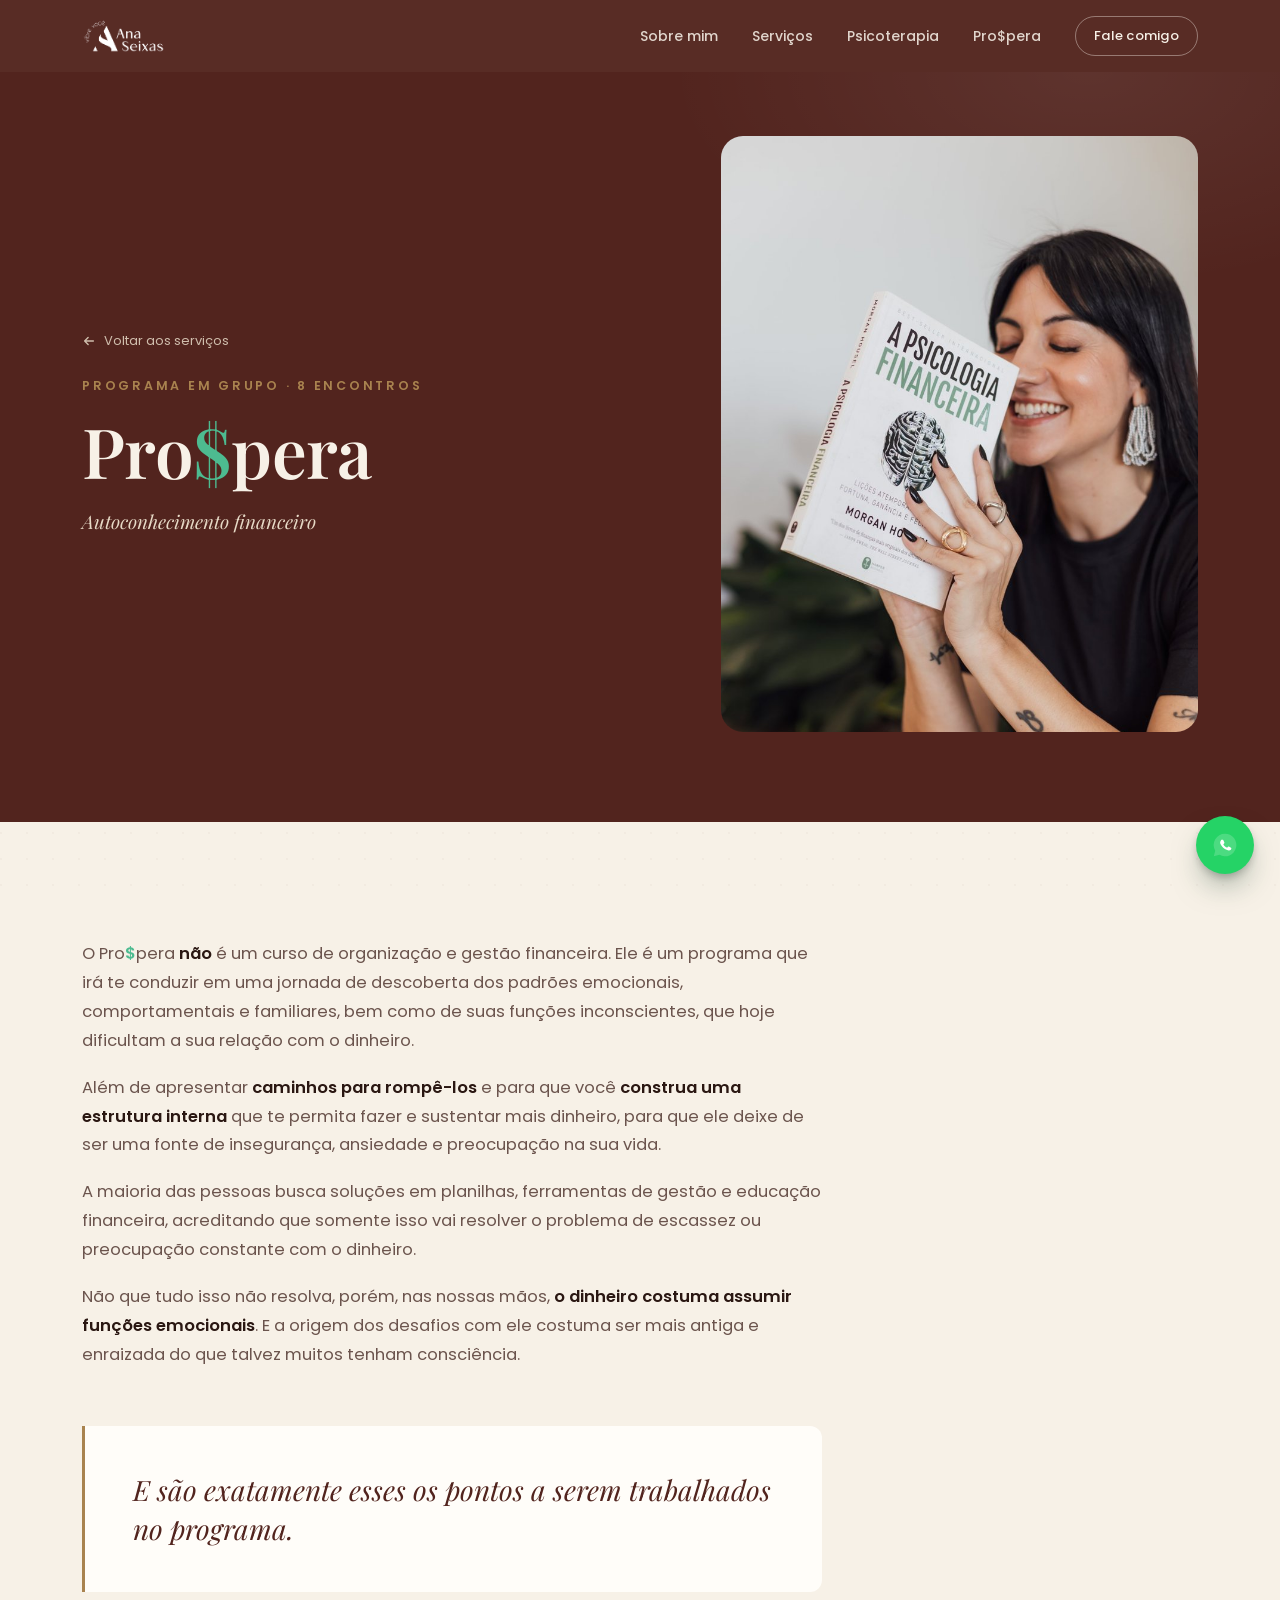
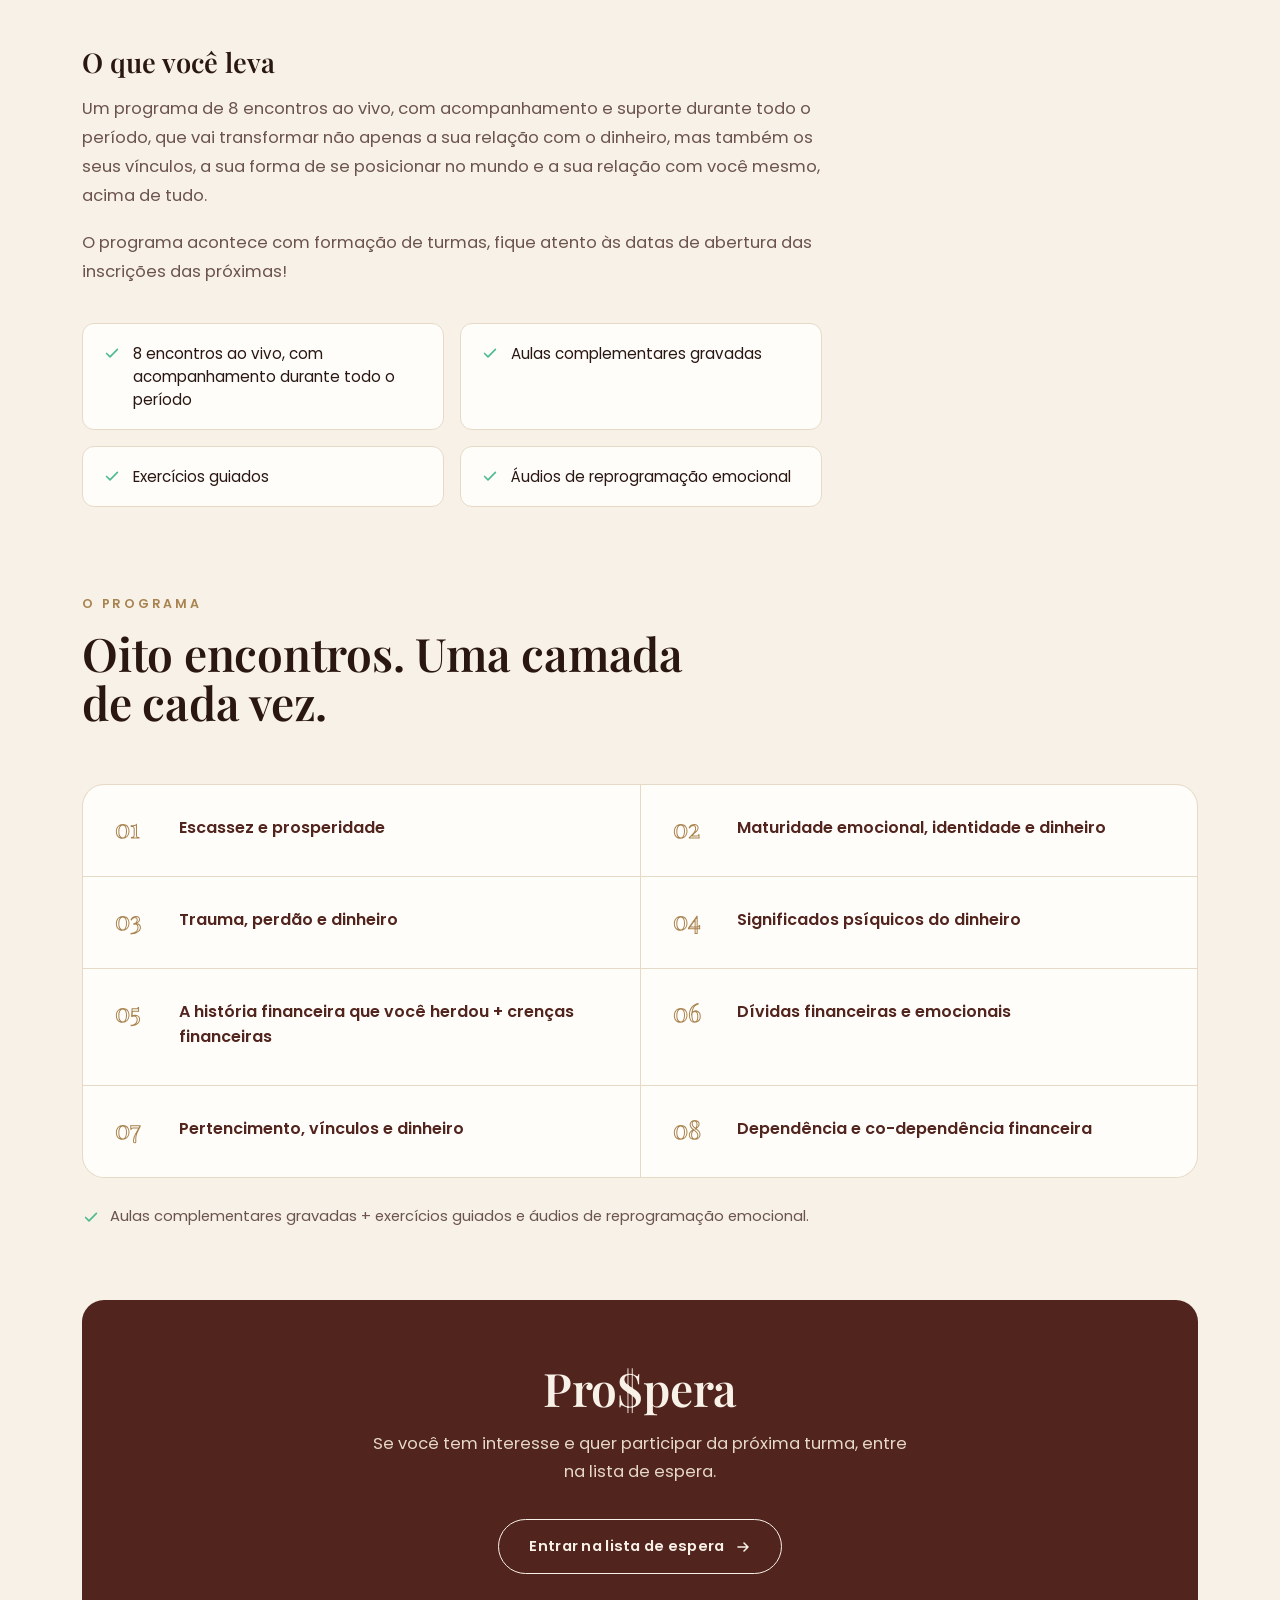
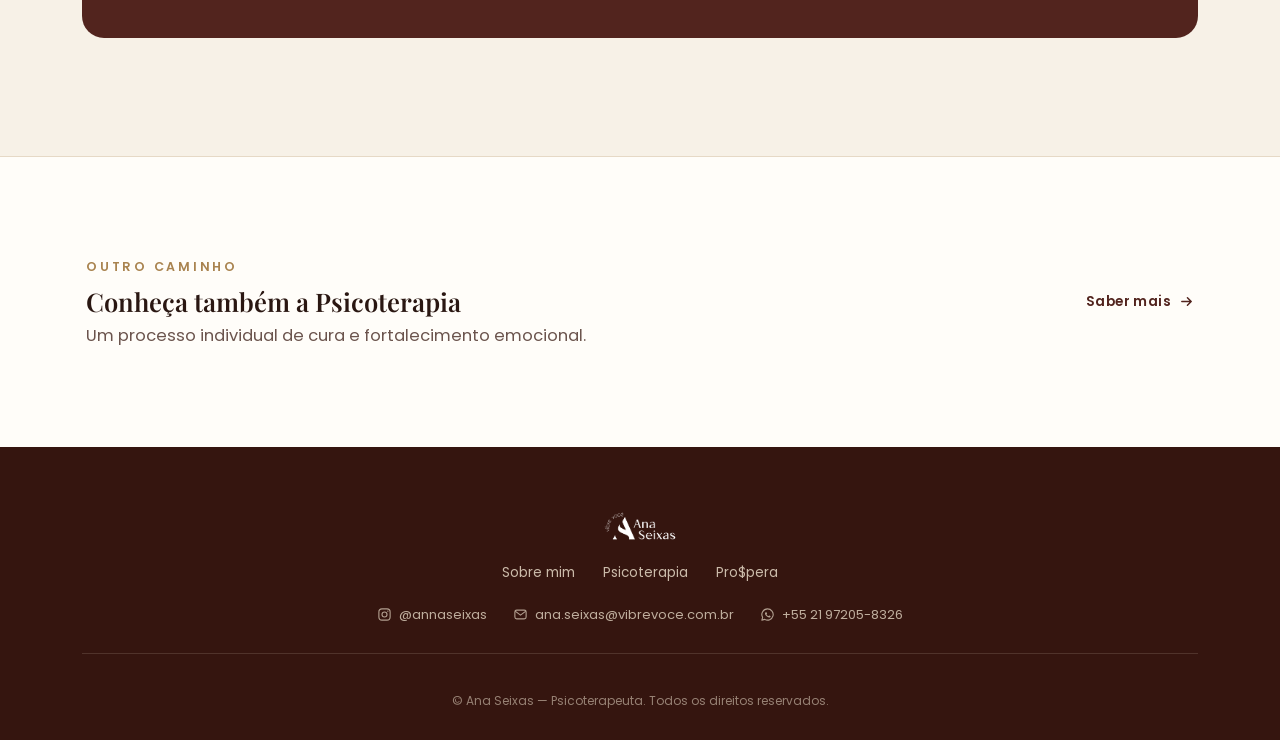
==== prospera.html @ cde866ca "Add files via upload" ====
<!DOCTYPE html>
<html lang="pt-BR">
<head>
<meta charset="UTF-8">
<meta name="viewport" content="width=device-width, initial-scale=1.0">
<title>Programa Pro$pera — Ana Seixas</title>
<meta name="description" content="Programa Pro$pera: autoconhecimento financeiro conduzido pela psicoterapeuta Ana Seixas em 8 encontros ao vivo.">
<link rel="preconnect" href="https://fonts.googleapis.com">
<link rel="preconnect" href="https://fonts.gstatic.com" crossorigin>
<link href="https://fonts.googleapis.com/css2?family=Playfair+Display:ital,wght@0,500;0,600;0,700;1,500;1,600&family=Poppins:ital,wght@0,300;0,400;0,500;0,600;0,700;1,400&display=swap" rel="stylesheet">
<link rel="stylesheet" href="styles.css">
</head>
<body>

<header class="site-header">
  <div class="container">
    <a href="index.html" class="brand"><img src="assets/logo.png" alt="Ana Seixas"></a>
    <nav class="nav">
      <a href="index.html#sobre">Sobre mim</a>
      <a href="index.html#servicos">Serviços</a>
      <a href="psicoterapia.html">Psicoterapia</a>
      <a href="prospera.html">Pro$pera</a>
      <a class="wa-link" href="https://wa.me/5521972058326" target="_blank" rel="noopener">Fale comigo</a>
    </nav>
    <button class="nav-toggle" aria-label="Abrir menu"><span></span><span></span><span></span></button>
  </div>
</header>

<main>

  <!-- PAGE HERO -->
  <section class="page-hero">
    <div class="container">
      <div class="page-hero-copy reveal">
        <a href="index.html#servicos" class="breadcrumb">
          <svg width="14" height="14" viewBox="0 0 16 16" fill="none"><path d="M13 8H3M7 4L3 8l4 4" stroke="currentColor" stroke-width="1.6" stroke-linecap="round" stroke-linejoin="round"/></svg>
          Voltar aos serviços
        </a>
        <span class="eyebrow">Programa em grupo · 8 encontros</span>
        <h1 style="margin-top:14px;">Pro<span class="cifrao">$</span>pera</h1>
        <p class="lede" style="font-family:var(--serif); font-style:italic; color:var(--sand);">Autoconhecimento financeiro</p>
      </div>
      <div class="page-hero-media reveal">
        <div class="frame">
          <img src="assets/ana-prospera.jpg" alt="Ana Seixas">
        </div>
      </div>
    </div>
  </section>

  <!-- CONTEÚDO -->
  <section class="section">
    <div class="container">
      <div class="prose reveal">
        <p>O Pro<span style="color:var(--green); font-weight:600;">$</span>pera <strong>não</strong> é um curso de organização e gestão financeira. Ele é um programa que irá te conduzir em uma jornada de descoberta dos padrões emocionais, comportamentais e familiares, bem como de suas funções inconscientes, que hoje dificultam a sua relação com o dinheiro.</p>
        <p>Além de apresentar <strong>caminhos para rompê-los</strong> e para que você <strong>construa uma estrutura interna</strong> que te permita fazer e sustentar mais dinheiro, para que ele deixe de ser uma fonte de insegurança, ansiedade e preocupação na sua vida.</p>
        <p>A maioria das pessoas busca soluções em planilhas, ferramentas de gestão e educação financeira, acreditando que somente isso vai resolver o problema de escassez ou preocupação constante com o dinheiro.</p>
        <p>Não que tudo isso não resolva, porém, nas nossas mãos, <strong>o dinheiro costuma assumir funções emocionais</strong>. E a origem dos desafios com ele costuma ser mais antiga e enraizada do que talvez muitos tenham consciência.</p>

        <div class="pull-quote">
          <p>E são exatamente esses os pontos a serem trabalhados no programa.</p>
        </div>

        <h3 style="font-family:var(--serif); font-size:1.7rem; margin:8px 0 18px;">O que você leva</h3>
        <p>Um programa de 8 encontros ao vivo, com acompanhamento e suporte durante todo o período, que vai transformar não apenas a sua relação com o dinheiro, mas também os seus vínculos, a sua forma de se posicionar no mundo e a sua relação com você mesmo, acima de tudo.</p>
        <p>O programa acontece com formação de turmas, fique atento às datas de abertura das inscrições das próximas!</p>

        <ul class="takeaway">
          <li>
            <svg width="18" height="18" viewBox="0 0 20 20" fill="none"><path d="M4 10.5l3.8 3.8L16 6" stroke="currentColor" stroke-width="1.8" stroke-linecap="round" stroke-linejoin="round"/></svg>
            8 encontros ao vivo, com acompanhamento durante todo o período
          </li>
          <li>
            <svg width="18" height="18" viewBox="0 0 20 20" fill="none"><path d="M4 10.5l3.8 3.8L16 6" stroke="currentColor" stroke-width="1.8" stroke-linecap="round" stroke-linejoin="round"/></svg>
            Aulas complementares gravadas
          </li>
          <li>
            <svg width="18" height="18" viewBox="0 0 20 20" fill="none"><path d="M4 10.5l3.8 3.8L16 6" stroke="currentColor" stroke-width="1.8" stroke-linecap="round" stroke-linejoin="round"/></svg>
            Exercícios guiados
          </li>
          <li>
            <svg width="18" height="18" viewBox="0 0 20 20" fill="none"><path d="M4 10.5l3.8 3.8L16 6" stroke="currentColor" stroke-width="1.8" stroke-linecap="round" stroke-linejoin="round"/></svg>
            Áudios de reprogramação emocional
          </li>
        </ul>
      </div>

      <div class="section-head reveal" style="margin-top:88px;">
        <span class="eyebrow">O programa</span>
        <h2>Oito encontros. Uma camada de cada vez.</h2>
      </div>

      <div class="modules reveal">
        <div class="module"><span class="num">01</span><div class="txt"><h4>Escassez e prosperidade</h4></div></div>
        <div class="module"><span class="num">02</span><div class="txt"><h4>Maturidade emocional, identidade e dinheiro</h4></div></div>
        <div class="module"><span class="num">03</span><div class="txt"><h4>Trauma, perdão e dinheiro</h4></div></div>
        <div class="module"><span class="num">04</span><div class="txt"><h4>Significados psíquicos do dinheiro</h4></div></div>
        <div class="module"><span class="num">05</span><div class="txt"><h4>A história financeira que você herdou + crenças financeiras</h4></div></div>
        <div class="module"><span class="num">06</span><div class="txt"><h4>Dívidas financeiras e emocionais</h4></div></div>
        <div class="module"><span class="num">07</span><div class="txt"><h4>Pertencimento, vínculos e dinheiro</h4></div></div>
        <div class="module"><span class="num">08</span><div class="txt"><h4>Dependência e co-dependência financeira</h4></div></div>
      </div>

      <p class="note-line reveal">
        <svg width="18" height="18" viewBox="0 0 20 20" fill="none"><path d="M4 10.5l3.8 3.8L16 6" stroke="currentColor" stroke-width="1.8" stroke-linecap="round" stroke-linejoin="round"/></svg>
        Aulas complementares gravadas + exercícios guiados e áudios de reprogramação emocional.
      </p>

      <div class="cta-band reveal">
        <h2>Pro<span class="cifrao">$</span>pera</h2>
        <p>Se você tem interesse e quer participar da próxima turma, entre na lista de espera.</p>
        <a href="https://forms.gle/yVanFNYcXFahSEWu6" target="_blank" rel="noopener" class="btn btn-ghost" style="border-color:var(--ivory);">
          Entrar na lista de espera
          <svg width="16" height="16" viewBox="0 0 16 16" fill="none"><path d="M3 8h10M9 4l4 4-4 4" stroke="currentColor" stroke-width="1.6" stroke-linecap="round" stroke-linejoin="round"/></svg>
        </a>
      </div>
    </div>
  </section>

  <!-- OUTRO CAMINHO -->
  <section class="section-tight" style="background:var(--paper); border-top:1px solid var(--sand);">
    <div class="container">
      <a href="psicoterapia.html" class="crosslink reveal">
        <div class="crosslink-txt">
          <span class="eyebrow">Outro caminho</span>
          <h3 style="margin-top:10px;">Conheça também a Psicoterapia</h3>
          <p>Um processo individual de cura e fortalecimento emocional.</p>
        </div>
        <span class="more">Saber mais
          <svg width="15" height="15" viewBox="0 0 16 16" fill="none"><path d="M3 8h10M9 4l4 4-4 4" stroke="currentColor" stroke-width="1.6" stroke-linecap="round" stroke-linejoin="round"/></svg>
        </span>
      </a>
    </div>
  </section>

</main>

<footer class="site-footer">
  <div class="container">
    <div class="brand"><img src="assets/logo.png" alt="Ana Seixas"></div>
    <div class="foot-links">
      <a href="index.html#sobre">Sobre mim</a>
      <a href="psicoterapia.html">Psicoterapia</a>
      <a href="prospera.html">Pro$pera</a>
    </div>
    <div class="foot-contact">
      <a href="https://www.instagram.com/annaseixas/" target="_blank" rel="noopener">
        <svg width="15" height="15" viewBox="0 0 24 24" fill="none" stroke="currentColor" stroke-width="1.8"><rect x="3" y="3" width="18" height="18" rx="5"/><circle cx="12" cy="12" r="4"/><circle cx="17.3" cy="6.7" r="1" fill="currentColor" stroke="none"/></svg>
        @annaseixas
      </a>
      <a href="mailto:ana.seixas@vibrevoce.com.br">
        <svg width="15" height="15" viewBox="0 0 24 24" fill="none" stroke="currentColor" stroke-width="1.8"><rect x="3" y="5" width="18" height="14" rx="3"/><path d="M4 7l8 6 8-6" stroke-linecap="round" stroke-linejoin="round"/></svg>
        ana.seixas@vibrevoce.com.br
      </a>
      <a href="https://wa.me/5521972058326" target="_blank" rel="noopener">
        <svg width="15" height="15" viewBox="0 0 24 24" fill="none" stroke="currentColor" stroke-width="1.8"><path d="M12 3a9 9 0 0 0-7.8 13.5L3 21l4.6-1.2A9 9 0 1 0 12 3z" stroke-linecap="round" stroke-linejoin="round"/><path d="M8.5 8.8c.3-.6.5-.6.8-.6h.6c.2 0 .4 0 .6.4l.8 1.8c.1.3.1.5-.1.7l-.5.6c-.2.2-.2.4-.1.6.4.7 1.5 1.8 2.5 2.2.2.1.4.1.6-.1l.6-.6c.2-.2.4-.2.6-.1l1.7.9c.3.2.3.4.3.6-.1.9-1 1.6-1.9 1.6-2.3 0-5.8-2.3-6.9-5.3-.3-.8-.3-1.7.4-2.7z" fill="currentColor" stroke="none"/></svg>
        +55 21 97205-8326
      </a>
    </div>
    <hr>
    <span class="copy">© Ana Seixas — Psicoterapeuta. Todos os direitos reservados.</span>
  </div>
</footer>

<a href="https://wa.me/5521972058326" target="_blank" rel="noopener" class="whatsapp-float" aria-label="Fale comigo no WhatsApp">
  <svg width="30" height="30" viewBox="0 0 24 24" fill="none"><path d="M12 3a9 9 0 0 0-7.8 13.5L3 21l4.6-1.2A9 9 0 1 0 12 3z" fill="#fff" opacity=".18"/><path d="M8.7 8.3c.3-.6.5-.6.8-.6h.6c.2 0 .4 0 .6.4l.8 1.8c.1.3.1.5-.1.7l-.5.6c-.2.2-.2.4-.1.6.4.7 1.5 1.8 2.5 2.2.2.1.4.1.6-.1l.6-.6c.2-.2.4-.2.6-.1l1.7.9c.3.2.3.4.3.6-.1.9-1 1.6-1.9 1.6-2.3 0-5.8-2.3-6.9-5.3-.3-.8-.3-1.7.4-2.7z" fill="#fff"/></svg>
</a>

<script src="app.js"></script>
</body>
</html>
---- styles.css ----
/* =========================================================
   Ana Seixas — Mini site de bio
   Tokens
   ========================================================= */
:root{
  --wine:        #52241e;
  --wine-deep:   #35150f;
  --wine-soft:   #6d3129;
  --ivory:       #f7f1e7;
  --paper:       #fffdf9;
  --ink:         #2a1712;
  --ink-soft:    #6b544d;
  --sand:        #e6d9c6;
  --gold:        #a9834f;
  --green:       #4dbb90;

  --serif: "Playfair Display", "Georgia", serif;
  --sans:  "Poppins", "Helvetica Neue", Arial, sans-serif;

  --container: 1180px;
  --radius: 22px;
  --radius-sm: 12px;

  --ease: cubic-bezier(.16,.8,.28,1);
}

*,*::before,*::after{ box-sizing:border-box; }
html{ scroll-behavior:smooth; }

@media (prefers-reduced-motion: reduce){
  html{ scroll-behavior:auto; }
  *{ animation-duration:.001ms !important; animation-iteration-count:1 !important; transition-duration:.001ms !important; }
}

body{
  margin:0;
  font-family:var(--sans);
  font-weight:400;
  color:var(--ink);
  background:var(--ivory);
  -webkit-font-smoothing:antialiased;
  overflow-x:hidden;
}

img{ max-width:100%; display:block; }

a{ color:inherit; text-decoration:none; }

.container{
  width:100%;
  max-width:var(--container);
  margin:0 auto;
  padding:0 32px;
}

/* subtle warm paper texture */
body::before{
  content:"";
  position:fixed;
  inset:0;
  pointer-events:none;
  z-index:0;
  opacity:.5;
  background-image:radial-gradient(circle at 1px 1px, rgba(82,36,30,.05) 1px, transparent 0);
  background-size:26px 26px;
}

/* =========================================================
   Type
   ========================================================= */
.eyebrow{
  font-family:var(--sans);
  font-size:12.5px;
  font-weight:600;
  letter-spacing:.22em;
  text-transform:uppercase;
  color:var(--gold);
}

h1,h2,h3,.display{
  font-family:var(--serif);
  font-weight:600;
  color:var(--ink);
  margin:0;
  line-height:1.08;
}

h1{ font-size:clamp(2.6rem, 5.4vw, 4.6rem); letter-spacing:-.01em; }
h2{ font-size:clamp(1.9rem, 3.6vw, 2.9rem); letter-spacing:-.005em; }
h3{ font-size:clamp(1.3rem, 2vw, 1.6rem); }

p{ line-height:1.75; color:var(--ink-soft); margin:0 0 1.1em; font-size:1.03rem; }
p:last-child{ margin-bottom:0; }

.lede{
  font-size:1.18rem;
  color:var(--ink);
}

.quote{
  font-family:var(--serif);
  font-style:italic;
  font-weight:500;
  color:inherit;
  line-height:1.35;
}

strong{ color:var(--ink); font-weight:600; }

/* =========================================================
   Header
   ========================================================= */
.site-header{
  position:sticky;
  top:0;
  z-index:50;
  background:rgba(82,36,30,.96);
}
.site-header .container{
  display:flex;
  align-items:center;
  justify-content:space-between;
  padding-top:16px;
  padding-bottom:16px;
}
.brand{ display:flex; align-items:center; }
.brand img{ height:34px; width:auto; }

.nav{
  display:flex;
  align-items:center;
  gap:34px;
}
.nav a{
  font-size:14px;
  font-weight:500;
  color:var(--ivory);
  opacity:.86;
  transition:opacity .25s var(--ease);
  position:relative;
}
.nav a:hover{ opacity:1; }
.nav a.wa-link{
  opacity:1;
  display:inline-flex;
  align-items:center;
  gap:8px;
  padding:9px 18px;
  border:1px solid rgba(247,241,231,.4);
  border-radius:999px;
  font-size:13px;
  letter-spacing:.02em;
  transition:background .25s var(--ease), border-color .25s var(--ease);
}
.nav a.wa-link:hover{ background:rgba(247,241,231,.12); border-color:rgba(247,241,231,.75); }

.nav-toggle{ display:none; }

/* =========================================================
   Buttons
   ========================================================= */
.btn{
  display:inline-flex;
  align-items:center;
  gap:10px;
  font-family:var(--sans);
  font-weight:600;
  font-size:14.5px;
  letter-spacing:.02em;
  padding:16px 30px;
  border-radius:999px;
  border:1px solid transparent;
  cursor:pointer;
  transition:transform .3s var(--ease), background .3s var(--ease), box-shadow .3s var(--ease), border-color .3s var(--ease), color .3s var(--ease);
}
.btn svg{ transition:transform .3s var(--ease); flex:none; }
.btn:hover svg{ transform:translateX(4px); }
.btn:hover{ transform:translateY(-2px); }

.btn-primary{
  background:var(--wine);
  color:var(--ivory);
  box-shadow:0 14px 30px -14px rgba(82,36,30,.65);
}
.btn-primary:hover{ background:var(--wine-deep); }

.btn-ghost{
  background:transparent;
  color:var(--ivory);
  border-color:rgba(247,241,231,.55);
}
.btn-ghost:hover{ background:rgba(247,241,231,.12); border-color:var(--ivory); }

.btn-outline{
  background:transparent;
  color:var(--wine);
  border-color:var(--wine);
}
.btn-outline:hover{ background:var(--wine); color:var(--ivory); }

.btn-disabled{
  background:transparent;
  color:var(--ink-soft);
  border-color:var(--sand);
  cursor:default;
}
.btn-disabled:hover{ transform:none; background:transparent; }
.btn-disabled svg{ opacity:.5; }

/* =========================================================
   Sections / layout
   ========================================================= */
section{ position:relative; z-index:1; }

.section{ padding:118px 0; }
.section-tight{ padding:88px 0; }
#servicos.section{ padding-top:60px; }

.section-head{
  max-width:640px;
  margin:0 0 56px;
}
.section-head.center{ margin-left:auto; margin-right:auto; text-align:center; }
.section-head .eyebrow{ display:block; margin-bottom:16px; }
.section-head h2{ margin-top:10px; }

.divider-arc{
  width:64px;
  height:22px;
  margin:20px 0 0;
  opacity:.85;
}
.section-head.center .divider-arc{ margin-left:auto; margin-right:auto; }

/* =========================================================
   Hero — sem foto, frase de conexão
   ========================================================= */
.hero-solo{
  padding:120px 0 54px;
  position:relative;
  overflow:hidden;
  background:
    radial-gradient(620px 320px at 14% -10%, rgba(82,36,30,.05), transparent 60%),
    radial-gradient(520px 300px at 92% 110%, rgba(77,187,144,.06), transparent 60%);
}
.hero-solo-inner{
  max-width:880px;
  margin:0 auto;
  text-align:center;
}
.hero-solo .eyebrow{
  display:block;
  margin-bottom:30px;
}
.hero-statement{
  font-family:var(--serif);
  font-style:italic;
  font-weight:500;
  color:var(--wine);
  font-size:clamp(1.7rem, 3.6vw, 2.7rem);
  line-height:1.32;
  margin:0;
  letter-spacing:-.005em;
}
.hero-actions{
  margin-top:44px;
  display:flex;
  gap:16px;
  flex-wrap:wrap;
  justify-content:center;
}

/* =========================================================
   Sobre mim
   ========================================================= */
.about .container{
  display:grid;
  grid-template-columns:.86fr 1.14fr;
  gap:72px;
  align-items:start;
}
.about-media{
  position:sticky;
  top:110px;
}
.about-media .frame{
  border-radius:var(--radius);
  overflow:hidden;
  aspect-ratio:3/4;
}
.about-media img{ width:100%; height:100%; object-fit:cover; }

.about-grid{
  display:grid;
  grid-template-columns:1fr 1fr;
  gap:18px;
  margin-top:18px;
}
.about-grid .frame{
  border-radius:var(--radius-sm);
  aspect-ratio:3/4;
}

.about-copy .name{
  font-family:var(--serif);
  font-size:clamp(1.9rem,3vw,2.5rem);
  margin-bottom:6px;
}
.about-copy .role{
  font-family:var(--sans);
  color:var(--ink-soft);
  font-size:.95rem;
  letter-spacing:.04em;
  text-transform:uppercase;
  margin-bottom:28px;
  display:block;
}

/* =========================================================
   Quote banner
   ========================================================= */
.quote-band{
  background:var(--wine);
  color:var(--ivory);
  padding:100px 0;
  position:relative;
  overflow:hidden;
}
.quote-band::before{
  content:"";
  position:absolute;
  inset:0;
  background:
    radial-gradient(600px 300px at 12% 0%, rgba(255,255,255,.06), transparent 60%),
    radial-gradient(500px 260px at 90% 100%, rgba(77,187,144,.08), transparent 60%);
}
.quote-band .container{ position:relative; max-width:880px; text-align:center; }
.quote-band .mark{
  font-family:var(--serif);
  font-size:3.2rem;
  color:var(--gold);
  line-height:1;
  margin-bottom:8px;
  display:block;
}
.quote-band .quote{
  font-size:clamp(1.5rem,3vw,2.15rem);
  color:var(--ivory);
}
.quote-band .attrib{
  margin-top:28px;
  font-family:var(--sans);
  font-size:13px;
  letter-spacing:.16em;
  text-transform:uppercase;
  color:var(--sand);
  opacity:.85;
}

/* =========================================================
   Serviços — cards
   ========================================================= */
.services-intro{ max-width:760px; margin:0 auto 64px; text-align:center; }

.service-grid{
  display:grid;
  grid-template-columns:1fr 1fr;
  gap:32px;
}
.service-card{
  position:relative;
  background:var(--paper);
  border-radius:var(--radius);
  overflow:hidden;
  border:1px solid var(--sand);
  display:flex;
  flex-direction:column;
  transition:transform .45s var(--ease), box-shadow .45s var(--ease);
}
.service-card:hover{
  transform:translateY(-6px);
  box-shadow:0 34px 60px -30px rgba(42,23,18,.35);
}
.service-card .media{
  aspect-ratio:5/4;
  overflow:hidden;
  position:relative;
}
.service-card .media img{
  width:100%; height:100%; object-fit:cover;
  transition:transform .7s var(--ease);
}
.service-card:hover .media img{ transform:scale(1.05); }
.service-card .media::after{
  content:"";
  position:absolute; inset:0;
  background:linear-gradient(180deg, rgba(53,21,15,0) 40%, rgba(53,21,15,.55) 100%);
}
.service-card .tag{
  position:absolute;
  top:18px; left:18px;
  z-index:2;
  font-size:11.5px;
  font-weight:600;
  letter-spacing:.14em;
  text-transform:uppercase;
  color:var(--ivory);
  background:rgba(53,21,15,.55);
  backdrop-filter:blur(3px);
  padding:8px 14px;
  border-radius:999px;
}
.service-card .body{
  padding:30px 30px 32px;
  display:flex;
  flex-direction:column;
  gap:14px;
  flex:1;
}
.service-card h3{ font-family:var(--serif); }
.service-card h3 .cifrao{ color:var(--green); }
.service-card p{ font-size:.97rem; }
.service-card .more{
  margin-top:auto;
  display:inline-flex;
  align-items:center;
  gap:8px;
  font-weight:600;
  font-size:13.5px;
  letter-spacing:.03em;
  color:var(--wine);
  padding-top:8px;
}
.service-card .more svg{ transition:transform .3s var(--ease); }
.service-card:hover .more svg{ transform:translateX(5px); }

/* =========================================================
   Footer
   ========================================================= */
.site-footer{
  background:var(--wine-deep);
  color:var(--sand);
  padding:64px 0 30px;
}
.site-footer .container{
  display:flex;
  flex-direction:column;
  align-items:center;
  text-align:center;
  gap:22px;
}
.site-footer .brand img{ height:30px; }
.site-footer .foot-links{
  display:flex;
  gap:28px;
  flex-wrap:wrap;
  justify-content:center;
  font-size:13.5px;
}
.site-footer .foot-links a{ opacity:.85; transition:opacity .25s var(--ease); }
.site-footer .foot-links a:hover{ opacity:1; }
.site-footer .foot-contact{
  display:flex;
  gap:26px;
  flex-wrap:wrap;
  justify-content:center;
  font-size:13px;
}
.site-footer .foot-contact a{
  display:inline-flex;
  align-items:center;
  gap:7px;
  opacity:.78;
  transition:opacity .25s var(--ease);
}
.site-footer .foot-contact a:hover{ opacity:1; }
.site-footer .foot-contact svg{ flex:none; opacity:.9; }
.site-footer .copy{
  font-size:12px;
  opacity:.55;
  margin-top:10px;
}
.site-footer hr{
  width:100%;
  border:none;
  border-top:1px solid rgba(230,217,198,.15);
  margin:6px 0;
}

/* =========================================================
   Feature sections (Psicoterapia / Pro$pera, inline on landing)
   ========================================================= */
.feature{ overflow:hidden; }
.feature .container{
  display:grid;
  grid-template-columns:.95fr 1.05fr;
  gap:72px;
  align-items:center;
}
.feature.reverse .container{ grid-template-columns:1.05fr .95fr; }
.feature.reverse .feature-media{ order:2; }
.feature.reverse .feature-copy{ order:1; }

.feature-media .frame{
  border-radius:var(--radius);
  overflow:hidden;
  aspect-ratio:4/5;
  position:relative;
}
.feature-media img{ width:100%; height:100%; object-fit:cover; }
.feature-media .frame::after{
  content:"";
  position:absolute; inset:0;
  box-shadow:inset 0 0 0 1px rgba(82,36,30,.08);
  border-radius:inherit;
}
.feature-tag{
  position:absolute;
  top:18px; left:18px;
  z-index:2;
  font-size:11.5px;
  font-weight:600;
  letter-spacing:.14em;
  text-transform:uppercase;
  color:var(--ivory);
  background:rgba(53,21,15,.55);
  backdrop-filter:blur(3px);
  padding:8px 14px;
  border-radius:999px;
}

.feature-copy h2 .cifrao{ color:var(--green); }
.feature-copy .lede{ margin-top:8px; }

/* =========================================================
   Inner pages (kept for potential future subpages)
   ========================================================= */
.page-hero{
  padding:64px 0 90px;
  background:var(--wine);
  color:var(--ivory);
  position:relative;
  overflow:hidden;
}
.page-hero::before{
  content:"";
  position:absolute; inset:0;
  background:radial-gradient(700px 360px at 85% 0%, rgba(255,255,255,.07), transparent 60%);
}
.page-hero .container{
  position:relative;
  display:grid;
  grid-template-columns:1.1fr .9fr;
  gap:56px;
  align-items:center;
}
.breadcrumb{
  display:inline-flex;
  align-items:center;
  gap:8px;
  font-size:13px;
  color:var(--sand);
  opacity:.85;
  margin-bottom:26px;
}
.breadcrumb:hover{ opacity:1; }
.page-hero .eyebrow{ color:var(--gold); margin-bottom:18px; display:block; }
.page-hero h1{ color:var(--ivory); }
.page-hero h1 .cifrao{ color:var(--green); }
.page-hero .lede{ color:var(--sand); margin-top:18px; max-width:480px; }
.page-hero-media .frame{
  border-radius:var(--radius);
  overflow:hidden;
  aspect-ratio:4/5;
}
.page-hero-media img{ width:100%; height:100%; object-fit:cover; }

.prose{
  max-width:740px;
}
.prose.center{ margin:0 auto; text-align:left; }

.pull-quote{
  margin:56px 0;
  padding:44px 48px;
  background:var(--paper);
  border-left:3px solid var(--gold);
  border-radius:0 var(--radius-sm) var(--radius-sm) 0;
}
.pull-quote p{
  font-family:var(--serif);
  font-style:italic;
  font-size:clamp(1.35rem,2.4vw,1.75rem);
  color:var(--wine);
  line-height:1.4;
  margin:0;
}

.cta-band{
  background:var(--wine);
  color:var(--ivory);
  border-radius:var(--radius);
  padding:64px 56px;
  text-align:center;
  margin-top:70px;
}
.cta-band h2{ color:var(--ivory); margin-bottom:16px; }
.cta-band p{ color:var(--sand); max-width:540px; margin:0 auto 32px; }

/* takeaway list */
.takeaway{
  display:grid;
  grid-template-columns:repeat(2,1fr);
  gap:16px;
  margin:36px 0 0;
  list-style:none;
  padding:0;
}
.takeaway li{
  display:flex;
  gap:12px;
  align-items:flex-start;
  background:var(--paper);
  border:1px solid var(--sand);
  border-radius:var(--radius-sm);
  padding:18px 20px;
  font-size:.95rem;
  color:var(--ink);
}
.takeaway li svg{ flex:none; margin-top:2px; color:var(--green); }

/* modules — the 8 encontros */
.modules{
  counter-reset:mod;
  display:grid;
  grid-template-columns:repeat(2,1fr);
  gap:1px;
  background:var(--sand);
  border:1px solid var(--sand);
  border-radius:var(--radius);
  overflow:hidden;
  margin-top:8px;
}
.module{
  background:var(--paper);
  padding:30px 32px;
  display:flex;
  gap:20px;
  align-items:flex-start;
}
.module .num{
  font-family:var(--serif);
  font-size:1.6rem;
  color:var(--sand);
  -webkit-text-stroke:1px var(--gold);
  color:transparent;
  line-height:1;
  min-width:44px;
}
.module .txt h4{
  font-family:var(--sans);
  font-weight:600;
  font-size:1rem;
  color:var(--wine);
  margin:0 0 6px;
}
.module .txt p{ font-size:.92rem; margin:0; }

.note-line{
  margin-top:26px;
  font-size:.92rem;
  color:var(--ink-soft);
  display:flex;
  gap:10px;
  align-items:center;
}
.note-line svg{ color:var(--green); flex:none; }

/* =========================================================
   Crosslink — "outro caminho" nas páginas internas
   ========================================================= */
.crosslink{
  display:flex;
  align-items:center;
  justify-content:space-between;
  gap:24px;
  flex-wrap:wrap;
  padding:8px 4px;
  transition:opacity .3s var(--ease);
}
.crosslink:hover{ opacity:.75; }
.crosslink-txt p{ margin-top:6px; }
.crosslink .more{
  display:inline-flex;
  align-items:center;
  gap:8px;
  font-weight:600;
  font-size:13.5px;
  letter-spacing:.03em;
  color:var(--wine);
  white-space:nowrap;
}
.crosslink .more svg{ transition:transform .3s var(--ease); }
.crosslink:hover .more svg{ transform:translateX(5px); }

/* =========================================================
   Reveal on scroll
   ========================================================= */
.reveal{
  opacity:0;
  transform:translateY(22px);
  transition:opacity .8s var(--ease), transform .8s var(--ease);
}
.reveal.is-visible{ opacity:1; transform:none; }

/* =========================================================
   Responsive
   ========================================================= */
@media (max-width: 980px){
  .about .container,
  .page-hero .container,
  .feature .container,
  .feature.reverse .container{
    grid-template-columns:1fr;
  }
  .about-media{ position:static; max-width:360px; margin:0 auto 56px; }
  .page-hero-media{ order:-1; max-width:320px; margin:0 auto 50px; }
  .feature-media{ order:-1 !important; max-width:420px; margin:0 auto 8px; }
  .feature-copy{ order:2 !important; }
  .service-grid{ grid-template-columns:1fr; }
  .takeaway{ grid-template-columns:1fr; }
  .modules{ grid-template-columns:1fr; }
}

@media (max-width: 640px){
  .hero-solo{ padding:90px 0 40px; }
  #servicos.section{ padding-top:40px; }
  .crosslink{ flex-direction:column; align-items:flex-start; }
}

@media (max-width: 720px){
  .nav{
    position:fixed;
    inset:64px 0 0 0;
    background:var(--wine);
    flex-direction:column;
    justify-content:flex-start;
    padding:36px 32px;
    gap:26px;
    transform:translateY(-110%);
    transition:transform .4s var(--ease);
  }
  .nav.open{ transform:translateY(0); }
  .nav a{ font-size:17px; }
  .nav-toggle{
    display:flex;
    flex-direction:column;
    gap:5px;
    background:none;
    border:none;
    cursor:pointer;
    padding:8px;
  }
  .nav-toggle span{
    width:22px; height:2px; background:var(--ivory); border-radius:2px;
    transition:transform .3s var(--ease), opacity .3s var(--ease);
  }
  .nav-toggle.open span:nth-child(1){ transform:translateY(7px) rotate(45deg); }
  .nav-toggle.open span:nth-child(2){ opacity:0; }
  .nav-toggle.open span:nth-child(3){ transform:translateY(-7px) rotate(-45deg); }

  .section{ padding:80px 0; }
  .cta-band{ padding:48px 26px; }
  .pull-quote{ padding:32px 26px; }
}

@media (max-width: 480px){
  .container{ padding:0 22px; }
  h1{ font-size:2.5rem; }
}

/* =========================================================
   Floating WhatsApp button
   ========================================================= */
.whatsapp-float{
  position:fixed;
  right:26px;
  bottom:26px;
  z-index:200;
  width:58px;
  height:58px;
  border-radius:50%;
  background:#25D366;
  display:flex;
  align-items:center;
  justify-content:center;
  box-shadow:0 16px 32px -10px rgba(20,60,40,.55), 0 4px 10px -2px rgba(0,0,0,.25);
  transition:transform .3s var(--ease), box-shadow .3s var(--ease);
}
.whatsapp-float:hover{
  transform:translateY(-4px) scale(1.06);
  box-shadow:0 22px 40px -10px rgba(20,60,40,.6), 0 6px 14px -2px rgba(0,0,0,.3);
}
.whatsapp-float svg{ flex:none; }

@media (max-width: 480px){
  .whatsapp-float{ width:52px; height:52px; right:16px; bottom:16px; }
  .whatsapp-float svg{ width:26px; height:26px; }
}
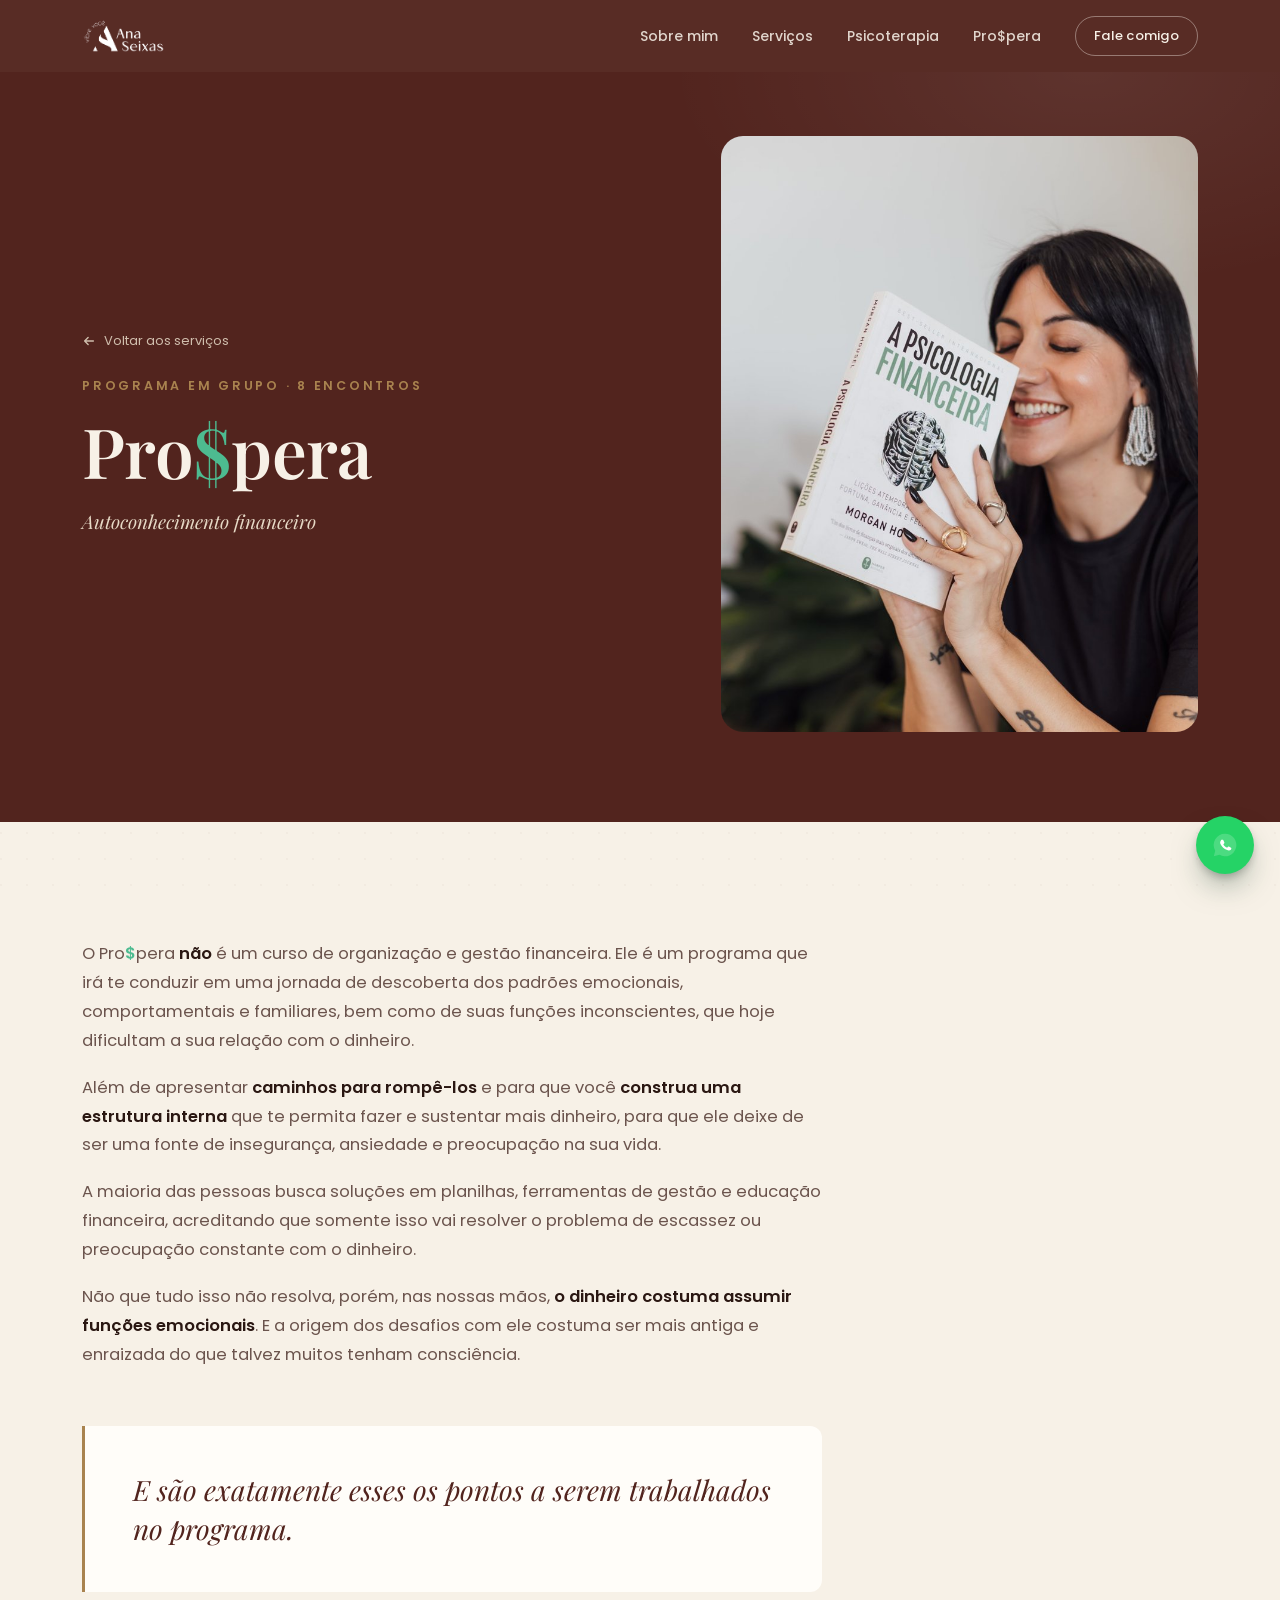
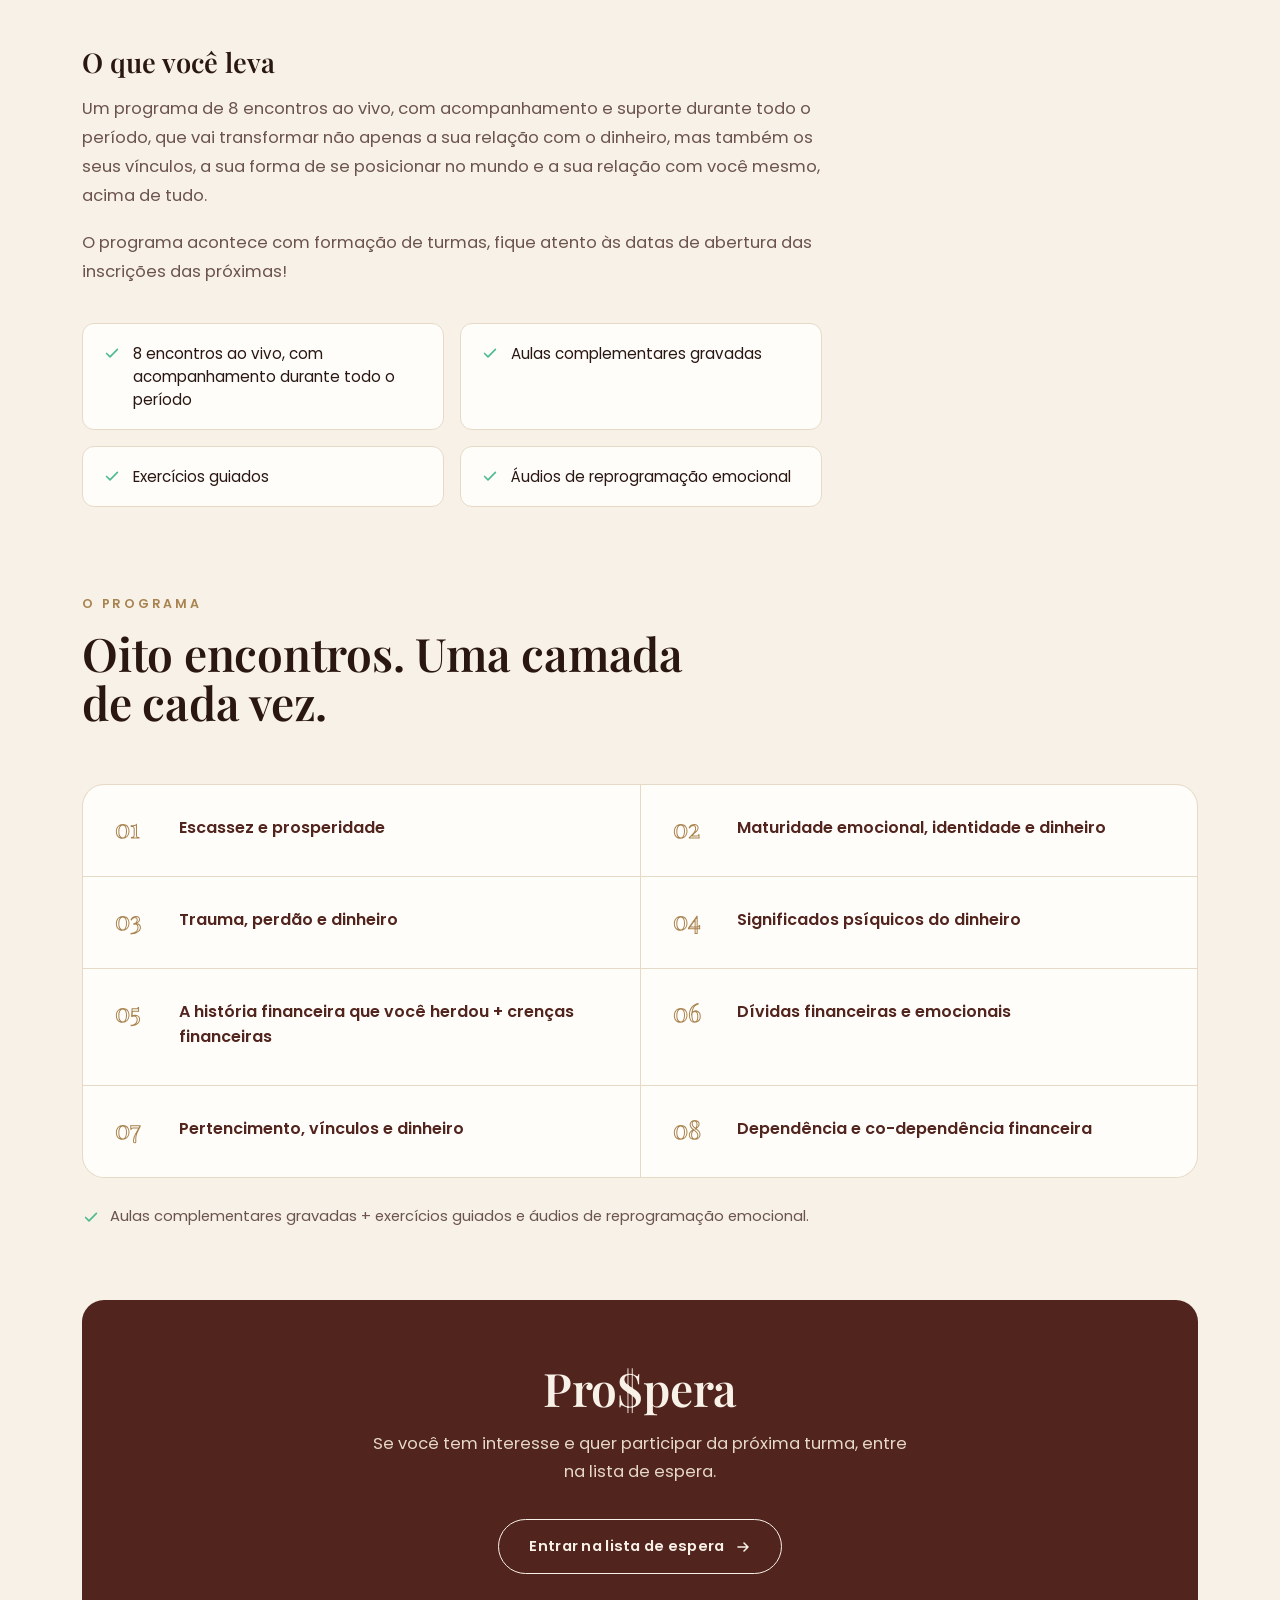
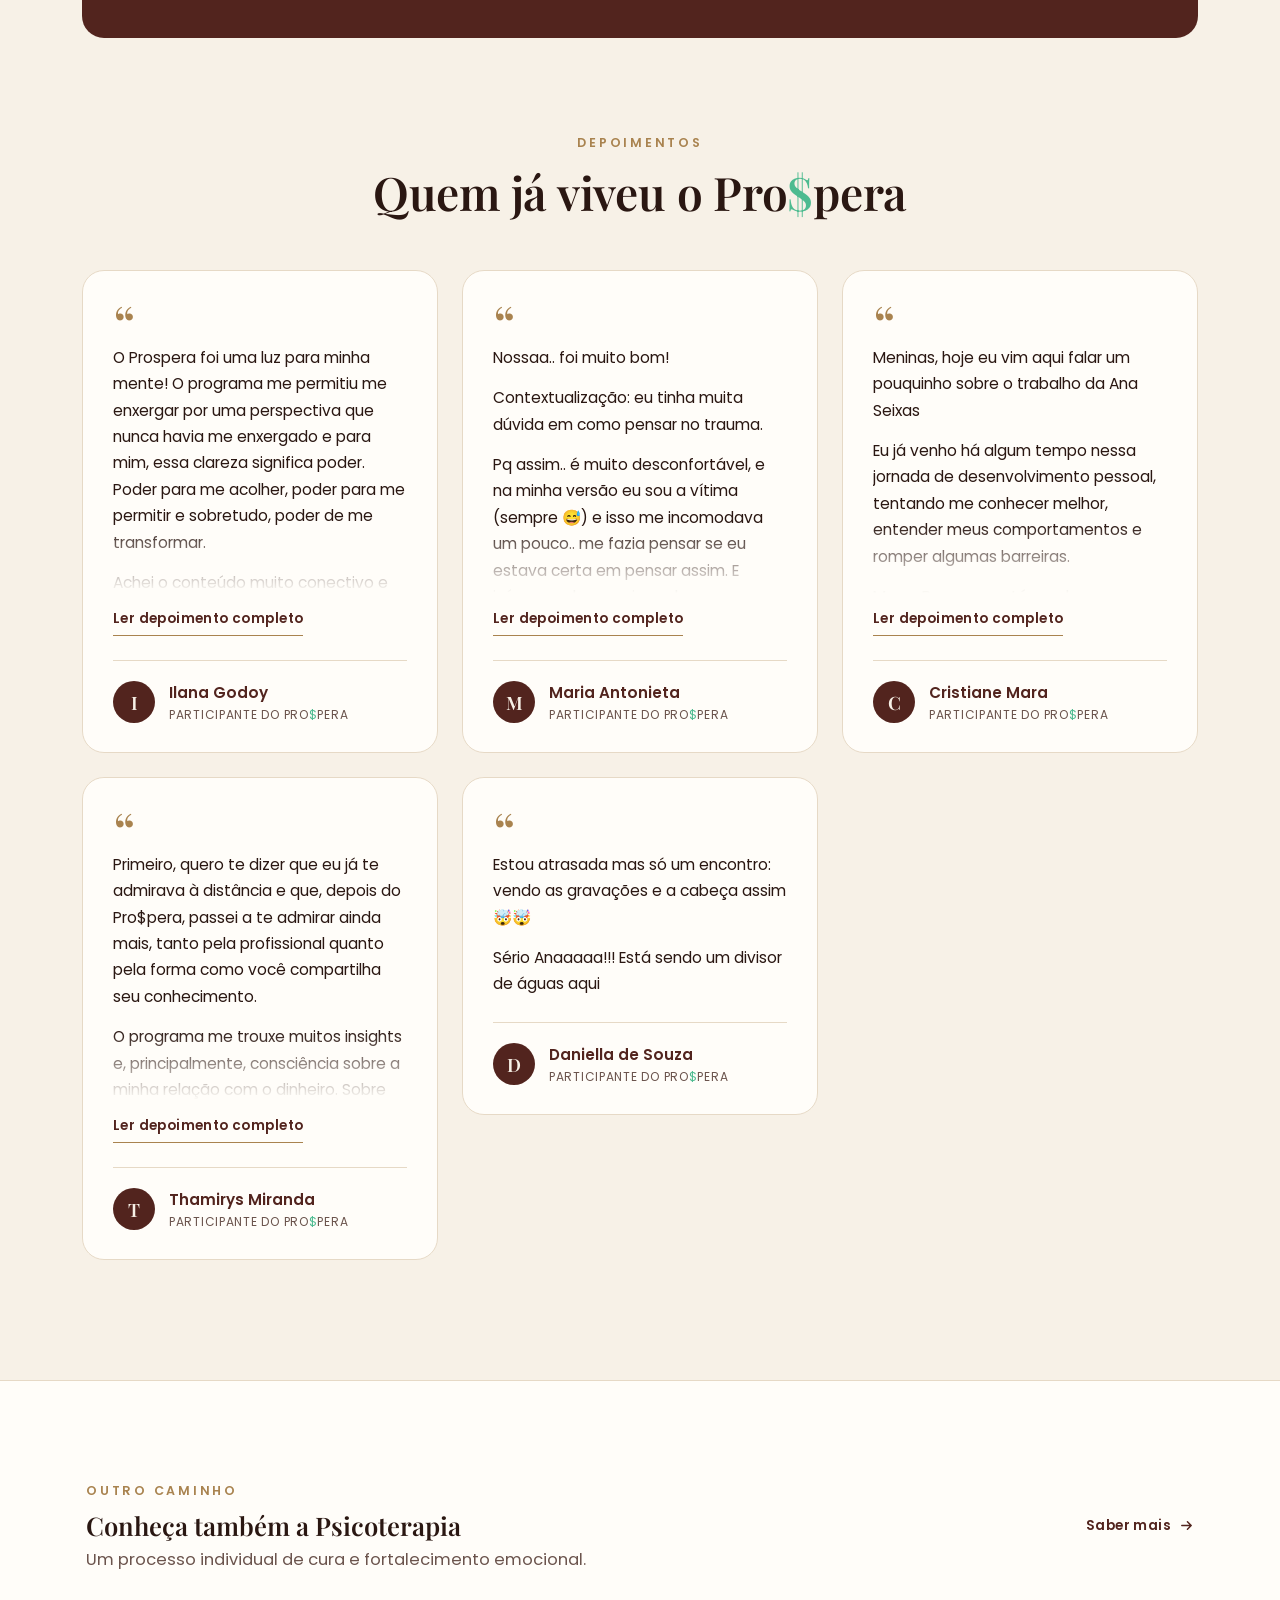
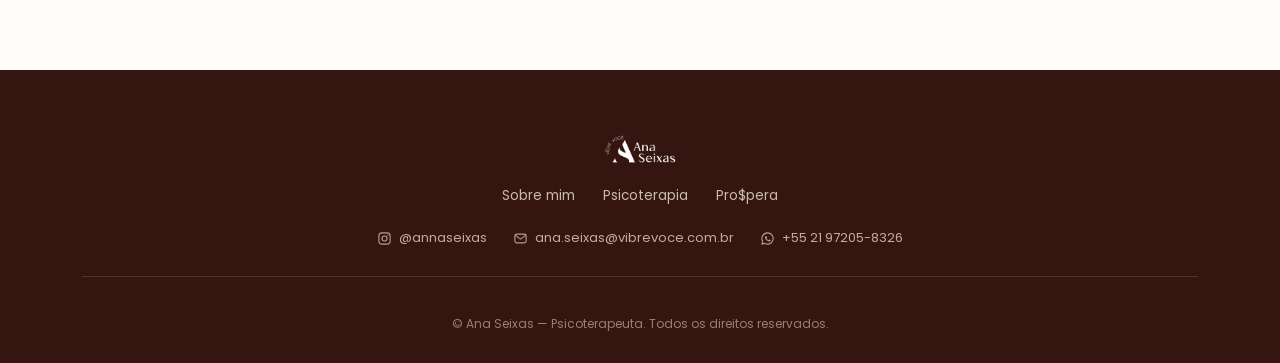
==== commit eeeb5213: "Update prospera.html" ====
--- a/prospera.html
+++ b/prospera.html
@@ -8,13 +8,899 @@
 <link rel="preconnect" href="https://fonts.googleapis.com">
 <link rel="preconnect" href="https://fonts.gstatic.com" crossorigin>
 <link href="https://fonts.googleapis.com/css2?family=Playfair+Display:ital,wght@0,500;0,600;0,700;1,500;1,600&family=Poppins:ital,wght@0,300;0,400;0,500;0,600;0,700;1,400&display=swap" rel="stylesheet">
-<link rel="stylesheet" href="styles.css">
+<style>
+/* =========================================================
+   Ana Seixas — Mini site de bio
+   Tokens
+   ========================================================= */
+:root{
+  --wine:        #52241e;
+  --wine-deep:   #35150f;
+  --wine-soft:   #6d3129;
+  --ivory:       #f7f1e7;
+  --paper:       #fffdf9;
+  --ink:         #2a1712;
+  --ink-soft:    #6b544d;
+  --sand:        #e6d9c6;
+  --gold:        #a9834f;
+  --green:       #4dbb90;
+
+  --serif: "Playfair Display", "Georgia", serif;
+  --sans:  "Poppins", "Helvetica Neue", Arial, sans-serif;
+
+  --container: 1180px;
+  --radius: 22px;
+  --radius-sm: 12px;
+
+  --ease: cubic-bezier(.16,.8,.28,1);
+}
+
+*,*::before,*::after{ box-sizing:border-box; }
+html{ scroll-behavior:smooth; }
+
+@media (prefers-reduced-motion: reduce){
+  html{ scroll-behavior:auto; }
+  *{ animation-duration:.001ms !important; animation-iteration-count:1 !important; transition-duration:.001ms !important; }
+}
+
+body{
+  margin:0;
+  font-family:var(--sans);
+  font-weight:400;
+  color:var(--ink);
+  background:var(--ivory);
+  -webkit-font-smoothing:antialiased;
+  overflow-x:hidden;
+}
+
+img{ max-width:100%; display:block; }
+
+a{ color:inherit; text-decoration:none; }
+
+.container{
+  width:100%;
+  max-width:var(--container);
+  margin:0 auto;
+  padding:0 32px;
+}
+
+/* subtle warm paper texture */
+body::before{
+  content:"";
+  position:fixed;
+  inset:0;
+  pointer-events:none;
+  z-index:0;
+  opacity:.5;
+  background-image:radial-gradient(circle at 1px 1px, rgba(82,36,30,.05) 1px, transparent 0);
+  background-size:26px 26px;
+}
+
+/* =========================================================
+   Type
+   ========================================================= */
+.eyebrow{
+  font-family:var(--sans);
+  font-size:12.5px;
+  font-weight:600;
+  letter-spacing:.22em;
+  text-transform:uppercase;
+  color:var(--gold);
+}
+
+h1,h2,h3,.display{
+  font-family:var(--serif);
+  font-weight:600;
+  color:var(--ink);
+  margin:0;
+  line-height:1.08;
+}
+
+h1{ font-size:clamp(2.6rem, 5.4vw, 4.6rem); letter-spacing:-.01em; }
+h2{ font-size:clamp(1.9rem, 3.6vw, 2.9rem); letter-spacing:-.005em; }
+h3{ font-size:clamp(1.3rem, 2vw, 1.6rem); }
+
+p{ line-height:1.75; color:var(--ink-soft); margin:0 0 1.1em; font-size:1.03rem; }
+p:last-child{ margin-bottom:0; }
+
+.lede{
+  font-size:1.18rem;
+  color:var(--ink);
+}
+
+.quote{
+  font-family:var(--serif);
+  font-style:italic;
+  font-weight:500;
+  color:inherit;
+  line-height:1.35;
+}
+
+strong{ color:var(--ink); font-weight:600; }
+
+/* =========================================================
+   Header
+   ========================================================= */
+.site-header{
+  position:sticky;
+  top:0;
+  z-index:50;
+  background:rgba(82,36,30,.96);
+}
+.site-header .container{
+  display:flex;
+  align-items:center;
+  justify-content:space-between;
+  padding-top:16px;
+  padding-bottom:16px;
+}
+.brand{ display:flex; align-items:center; }
+.brand img{ height:34px; width:auto; }
+
+.nav{
+  display:flex;
+  align-items:center;
+  gap:34px;
+}
+.nav a{
+  font-size:14px;
+  font-weight:500;
+  color:var(--ivory);
+  opacity:.86;
+  transition:opacity .25s var(--ease);
+  position:relative;
+}
+.nav a:hover{ opacity:1; }
+.nav a.wa-link{
+  opacity:1;
+  display:inline-flex;
+  align-items:center;
+  gap:8px;
+  padding:9px 18px;
+  border:1px solid rgba(247,241,231,.4);
+  border-radius:999px;
+  font-size:13px;
+  letter-spacing:.02em;
+  transition:background .25s var(--ease), border-color .25s var(--ease);
+}
+.nav a.wa-link:hover{ background:rgba(247,241,231,.12); border-color:rgba(247,241,231,.75); }
+
+.nav-toggle{ display:none; }
+
+/* =========================================================
+   Buttons
+   ========================================================= */
+.btn{
+  display:inline-flex;
+  align-items:center;
+  gap:10px;
+  font-family:var(--sans);
+  font-weight:600;
+  font-size:14.5px;
+  letter-spacing:.02em;
+  padding:16px 30px;
+  border-radius:999px;
+  border:1px solid transparent;
+  cursor:pointer;
+  transition:transform .3s var(--ease), background .3s var(--ease), box-shadow .3s var(--ease), border-color .3s var(--ease), color .3s var(--ease);
+}
+.btn svg{ transition:transform .3s var(--ease); flex:none; }
+.btn:hover svg{ transform:translateX(4px); }
+.btn:hover{ transform:translateY(-2px); }
+
+.btn-primary{
+  background:var(--wine);
+  color:var(--ivory);
+  box-shadow:0 14px 30px -14px rgba(82,36,30,.65);
+}
+.btn-primary:hover{ background:var(--wine-deep); }
+
+.btn-ghost{
+  background:transparent;
+  color:var(--ivory);
+  border-color:rgba(247,241,231,.55);
+}
+.btn-ghost:hover{ background:rgba(247,241,231,.12); border-color:var(--ivory); }
+
+.btn-outline{
+  background:transparent;
+  color:var(--wine);
+  border-color:var(--wine);
+}
+.btn-outline:hover{ background:var(--wine); color:var(--ivory); }
+
+.btn-disabled{
+  background:transparent;
+  color:var(--ink-soft);
+  border-color:var(--sand);
+  cursor:default;
+}
+.btn-disabled:hover{ transform:none; background:transparent; }
+.btn-disabled svg{ opacity:.5; }
+
+/* =========================================================
+   Sections / layout
+   ========================================================= */
+section{ position:relative; z-index:1; }
+
+.section{ padding:118px 0; }
+.section-tight{ padding:88px 0; }
+#servicos.section{ padding-top:60px; }
+
+.section-head{
+  max-width:640px;
+  margin:0 0 56px;
+}
+.section-head.center{ margin-left:auto; margin-right:auto; text-align:center; }
+.section-head .eyebrow{ display:block; margin-bottom:16px; }
+.section-head h2{ margin-top:10px; }
+
+.divider-arc{
+  width:64px;
+  height:22px;
+  margin:20px 0 0;
+  opacity:.85;
+}
+.section-head.center .divider-arc{ margin-left:auto; margin-right:auto; }
+
+/* =========================================================
+   Hero — sem foto, frase de conexão
+   ========================================================= */
+.hero-solo{
+  padding:120px 0 54px;
+  position:relative;
+  overflow:hidden;
+  background:
+    radial-gradient(620px 320px at 14% -10%, rgba(82,36,30,.05), transparent 60%),
+    radial-gradient(520px 300px at 92% 110%, rgba(77,187,144,.06), transparent 60%);
+}
+.hero-solo-inner{
+  max-width:880px;
+  margin:0 auto;
+  text-align:center;
+}
+.hero-solo .eyebrow{
+  display:block;
+  margin-bottom:30px;
+}
+.hero-statement{
+  font-family:var(--serif);
+  font-style:italic;
+  font-weight:500;
+  color:var(--wine);
+  font-size:clamp(1.7rem, 3.6vw, 2.7rem);
+  line-height:1.32;
+  margin:0;
+  letter-spacing:-.005em;
+}
+.hero-actions{
+  margin-top:44px;
+  display:flex;
+  gap:16px;
+  flex-wrap:wrap;
+  justify-content:center;
+}
+
+/* =========================================================
+   Sobre mim
+   ========================================================= */
+.about .container{
+  display:grid;
+  grid-template-columns:.86fr 1.14fr;
+  gap:72px;
+  align-items:start;
+}
+.about-media{
+  position:sticky;
+  top:110px;
+}
+.about-media .frame{
+  border-radius:var(--radius);
+  overflow:hidden;
+  aspect-ratio:3/4;
+}
+.about-media img{ width:100%; height:100%; object-fit:cover; }
+
+.about-grid{
+  display:grid;
+  grid-template-columns:1fr 1fr;
+  gap:18px;
+  margin-top:18px;
+}
+.about-grid .frame{
+  border-radius:var(--radius-sm);
+  aspect-ratio:3/4;
+}
+
+.about-copy .name{
+  font-family:var(--serif);
+  font-size:clamp(1.9rem,3vw,2.5rem);
+  margin-bottom:6px;
+}
+.about-copy .role{
+  font-family:var(--sans);
+  color:var(--ink-soft);
+  font-size:.95rem;
+  letter-spacing:.04em;
+  text-transform:uppercase;
+  margin-bottom:28px;
+  display:block;
+}
+
+/* =========================================================
+   Quote banner
+   ========================================================= */
+.quote-band{
+  background:var(--wine);
+  color:var(--ivory);
+  padding:100px 0;
+  position:relative;
+  overflow:hidden;
+}
+.quote-band::before{
+  content:"";
+  position:absolute;
+  inset:0;
+  background:
+    radial-gradient(600px 300px at 12% 0%, rgba(255,255,255,.06), transparent 60%),
+    radial-gradient(500px 260px at 90% 100%, rgba(77,187,144,.08), transparent 60%);
+}
+.quote-band .container{ position:relative; max-width:880px; text-align:center; }
+.quote-band .mark{
+  font-family:var(--serif);
+  font-size:3.2rem;
+  color:var(--gold);
+  line-height:1;
+  margin-bottom:8px;
+  display:block;
+}
+.quote-band .quote{
+  font-size:clamp(1.5rem,3vw,2.15rem);
+  color:var(--ivory);
+}
+.quote-band .attrib{
+  margin-top:28px;
+  font-family:var(--sans);
+  font-size:13px;
+  letter-spacing:.16em;
+  text-transform:uppercase;
+  color:var(--sand);
+  opacity:.85;
+}
+
+/* =========================================================
+   Serviços — cards
+   ========================================================= */
+.services-intro{ max-width:760px; margin:0 auto 64px; text-align:center; }
+
+.service-grid{
+  display:grid;
+  grid-template-columns:1fr 1fr;
+  gap:32px;
+}
+.service-card{
+  position:relative;
+  background:var(--paper);
+  border-radius:var(--radius);
+  overflow:hidden;
+  border:1px solid var(--sand);
+  display:flex;
+  flex-direction:column;
+  transition:transform .45s var(--ease), box-shadow .45s var(--ease);
+}
+.service-card:hover{
+  transform:translateY(-6px);
+  box-shadow:0 34px 60px -30px rgba(42,23,18,.35);
+}
+.service-card .media{
+  aspect-ratio:5/4;
+  overflow:hidden;
+  position:relative;
+}
+.service-card .media img{
+  width:100%; height:100%; object-fit:cover;
+  transition:transform .7s var(--ease);
+}
+.service-card:hover .media img{ transform:scale(1.05); }
+.service-card .media::after{
+  content:"";
+  position:absolute; inset:0;
+  background:linear-gradient(180deg, rgba(53,21,15,0) 40%, rgba(53,21,15,.55) 100%);
+}
+.service-card .tag{
+  position:absolute;
+  top:18px; left:18px;
+  z-index:2;
+  font-size:11.5px;
+  font-weight:600;
+  letter-spacing:.14em;
+  text-transform:uppercase;
+  color:var(--ivory);
+  background:rgba(53,21,15,.55);
+  backdrop-filter:blur(3px);
+  padding:8px 14px;
+  border-radius:999px;
+}
+.service-card .body{
+  padding:30px 30px 32px;
+  display:flex;
+  flex-direction:column;
+  gap:14px;
+  flex:1;
+}
+.service-card h3{ font-family:var(--serif); }
+.service-card h3 .cifrao{ color:var(--green); }
+.service-card p{ font-size:.97rem; }
+.service-card .more{
+  margin-top:auto;
+  display:inline-flex;
+  align-items:center;
+  gap:8px;
+  font-weight:600;
+  font-size:13.5px;
+  letter-spacing:.03em;
+  color:var(--wine);
+  padding-top:8px;
+}
+.service-card .more svg{ transition:transform .3s var(--ease); }
+.service-card:hover .more svg{ transform:translateX(5px); }
+
+/* =========================================================
+   Footer
+   ========================================================= */
+.site-footer{
+  background:var(--wine-deep);
+  color:var(--sand);
+  padding:64px 0 30px;
+}
+.site-footer .container{
+  display:flex;
+  flex-direction:column;
+  align-items:center;
+  text-align:center;
+  gap:22px;
+}
+.site-footer .brand img{ height:30px; }
+.site-footer .foot-links{
+  display:flex;
+  gap:28px;
+  flex-wrap:wrap;
+  justify-content:center;
+  font-size:13.5px;
+}
+.site-footer .foot-links a{ opacity:.85; transition:opacity .25s var(--ease); }
+.site-footer .foot-links a:hover{ opacity:1; }
+.site-footer .foot-contact{
+  display:flex;
+  gap:26px;
+  flex-wrap:wrap;
+  justify-content:center;
+  font-size:13px;
+}
+.site-footer .foot-contact a{
+  display:inline-flex;
+  align-items:center;
+  gap:7px;
+  opacity:.78;
+  transition:opacity .25s var(--ease);
+}
+.site-footer .foot-contact a:hover{ opacity:1; }
+.site-footer .foot-contact svg{ flex:none; opacity:.9; }
+.site-footer .copy{
+  font-size:12px;
+  opacity:.55;
+  margin-top:10px;
+}
+.site-footer hr{
+  width:100%;
+  border:none;
+  border-top:1px solid rgba(230,217,198,.15);
+  margin:6px 0;
+}
+
+/* =========================================================
+   Feature sections (Psicoterapia / Pro$pera, inline on landing)
+   ========================================================= */
+.feature{ overflow:hidden; }
+.feature .container{
+  display:grid;
+  grid-template-columns:.95fr 1.05fr;
+  gap:72px;
+  align-items:center;
+}
+.feature.reverse .container{ grid-template-columns:1.05fr .95fr; }
+.feature.reverse .feature-media{ order:2; }
+.feature.reverse .feature-copy{ order:1; }
+
+.feature-media .frame{
+  border-radius:var(--radius);
+  overflow:hidden;
+  aspect-ratio:4/5;
+  position:relative;
+}
+.feature-media img{ width:100%; height:100%; object-fit:cover; }
+.feature-media .frame::after{
+  content:"";
+  position:absolute; inset:0;
+  box-shadow:inset 0 0 0 1px rgba(82,36,30,.08);
+  border-radius:inherit;
+}
+.feature-tag{
+  position:absolute;
+  top:18px; left:18px;
+  z-index:2;
+  font-size:11.5px;
+  font-weight:600;
+  letter-spacing:.14em;
+  text-transform:uppercase;
+  color:var(--ivory);
+  background:rgba(53,21,15,.55);
+  backdrop-filter:blur(3px);
+  padding:8px 14px;
+  border-radius:999px;
+}
+
+.feature-copy h2 .cifrao{ color:var(--green); }
+.feature-copy .lede{ margin-top:8px; }
+
+/* =========================================================
+   Inner pages (kept for potential future subpages)
+   ========================================================= */
+.page-hero{
+  padding:64px 0 90px;
+  background:var(--wine);
+  color:var(--ivory);
+  position:relative;
+  overflow:hidden;
+}
+.page-hero::before{
+  content:"";
+  position:absolute; inset:0;
+  background:radial-gradient(700px 360px at 85% 0%, rgba(255,255,255,.07), transparent 60%);
+}
+.page-hero .container{
+  position:relative;
+  display:grid;
+  grid-template-columns:1.1fr .9fr;
+  gap:56px;
+  align-items:center;
+}
+.breadcrumb{
+  display:inline-flex;
+  align-items:center;
+  gap:8px;
+  font-size:13px;
+  color:var(--sand);
+  opacity:.85;
+  margin-bottom:26px;
+}
+.breadcrumb:hover{ opacity:1; }
+.page-hero .eyebrow{ color:var(--gold); margin-bottom:18px; display:block; }
+.page-hero h1{ color:var(--ivory); }
+.page-hero h1 .cifrao{ color:var(--green); }
+.page-hero .lede{ color:var(--sand); margin-top:18px; max-width:480px; }
+.page-hero-media .frame{
+  border-radius:var(--radius);
+  overflow:hidden;
+  aspect-ratio:4/5;
+}
+.page-hero-media img{ width:100%; height:100%; object-fit:cover; }
+
+.prose{
+  max-width:740px;
+}
+.prose.center{ margin:0 auto; text-align:left; }
+
+.pull-quote{
+  margin:56px 0;
+  padding:44px 48px;
+  background:var(--paper);
+  border-left:3px solid var(--gold);
+  border-radius:0 var(--radius-sm) var(--radius-sm) 0;
+}
+.pull-quote p{
+  font-family:var(--serif);
+  font-style:italic;
+  font-size:clamp(1.35rem,2.4vw,1.75rem);
+  color:var(--wine);
+  line-height:1.4;
+  margin:0;
+}
+
+.cta-band{
+  background:var(--wine);
+  color:var(--ivory);
+  border-radius:var(--radius);
+  padding:64px 56px;
+  text-align:center;
+  margin-top:70px;
+}
+.cta-band h2{ color:var(--ivory); margin-bottom:16px; }
+.cta-band p{ color:var(--sand); max-width:540px; margin:0 auto 32px; }
+
+/* takeaway list */
+.takeaway{
+  display:grid;
+  grid-template-columns:repeat(2,1fr);
+  gap:16px;
+  margin:36px 0 0;
+  list-style:none;
+  padding:0;
+}
+.takeaway li{
+  display:flex;
+  gap:12px;
+  align-items:flex-start;
+  background:var(--paper);
+  border:1px solid var(--sand);
+  border-radius:var(--radius-sm);
+  padding:18px 20px;
+  font-size:.95rem;
+  color:var(--ink);
+}
+.takeaway li svg{ flex:none; margin-top:2px; color:var(--green); }
+
+/* modules — the 8 encontros */
+.modules{
+  counter-reset:mod;
+  display:grid;
+  grid-template-columns:repeat(2,1fr);
+  gap:1px;
+  background:var(--sand);
+  border:1px solid var(--sand);
+  border-radius:var(--radius);
+  overflow:hidden;
+  margin-top:8px;
+}
+.module{
+  background:var(--paper);
+  padding:30px 32px;
+  display:flex;
+  gap:20px;
+  align-items:flex-start;
+}
+.module .num{
+  font-family:var(--serif);
+  font-size:1.6rem;
+  color:var(--sand);
+  -webkit-text-stroke:1px var(--gold);
+  color:transparent;
+  line-height:1;
+  min-width:44px;
+}
+.module .txt h4{
+  font-family:var(--sans);
+  font-weight:600;
+  font-size:1rem;
+  color:var(--wine);
+  margin:0 0 6px;
+}
+.module .txt p{ font-size:.92rem; margin:0; }
+
+.note-line{
+  margin-top:26px;
+  font-size:.92rem;
+  color:var(--ink-soft);
+  display:flex;
+  gap:10px;
+  align-items:center;
+}
+.note-line svg{ color:var(--green); flex:none; }
+
+/* =========================================================
+   Crosslink — "outro caminho" nas páginas internas
+   ========================================================= */
+.crosslink{
+  display:flex;
+  align-items:center;
+  justify-content:space-between;
+  gap:24px;
+  flex-wrap:wrap;
+  padding:8px 4px;
+  transition:opacity .3s var(--ease);
+}
+.crosslink:hover{ opacity:.75; }
+.crosslink-txt p{ margin-top:6px; }
+.crosslink .more{
+  display:inline-flex;
+  align-items:center;
+  gap:8px;
+  font-weight:600;
+  font-size:13.5px;
+  letter-spacing:.03em;
+  color:var(--wine);
+  white-space:nowrap;
+}
+.crosslink .more svg{ transition:transform .3s var(--ease); }
+.crosslink:hover .more svg{ transform:translateX(5px); }
+
+/* =========================================================
+   Reveal on scroll
+   ========================================================= */
+.reveal{
+  opacity:0;
+  transform:translateY(22px);
+  transition:opacity .8s var(--ease), transform .8s var(--ease);
+}
+.reveal.is-visible{ opacity:1; transform:none; }
+
+/* =========================================================
+   Depoimentos (cards de texto padronizados)
+   ========================================================= */
+.depoimentos{ padding:40px 0 120px; }
+section:has(+ .depoimentos){ padding-bottom:56px; }
+.depoimentos .section-head{ margin-bottom:52px; }
+.depoimentos .section-head h2 .cifrao{ color:var(--green); }
+.depoimentos .section-head p{ margin-top:18px; }
+
+.dep-wall{ columns:3; column-gap:24px; }
+.dep-card{
+  display:block;
+  margin:0 0 24px;
+  padding:34px 30px 28px;
+  background:var(--paper);
+  border:1px solid var(--sand);
+  border-radius:var(--radius);
+  break-inside:avoid;
+  position:relative;
+  transition:opacity .8s var(--ease), transform .45s var(--ease), box-shadow .45s var(--ease);
+}
+.dep-card:hover{ box-shadow:0 30px 50px -30px rgba(42,23,18,.35); }
+.dep-mark{
+  display:block;
+  font-family:var(--serif);
+  font-size:3.4rem;
+  line-height:.7;
+  height:26px;
+  color:var(--gold);
+  margin-bottom:14px;
+}
+.dep-text{ margin:0; }
+.dep-text p{ font-size:.97rem; line-height:1.7; color:var(--ink); margin:0 0 .9em; }
+.dep-text p:last-child{ margin-bottom:0; }
+.dep-card.is-long .dep-text{
+  max-height:15.5em;
+  overflow:hidden;
+  position:relative;
+  -webkit-mask-image:linear-gradient(180deg,#000 72%,transparent 100%);
+          mask-image:linear-gradient(180deg,#000 72%,transparent 100%);
+}
+.dep-card.is-long.open .dep-text{ max-height:none; -webkit-mask-image:none; mask-image:none; }
+.dep-more{
+  margin-top:10px;
+  background:none; border:0; padding:6px 0;
+  font-family:var(--sans); font-weight:600; font-size:13.5px; letter-spacing:.03em;
+  color:var(--wine); cursor:pointer;
+  border-bottom:1px solid var(--gold);
+}
+.dep-more:hover{ color:var(--wine-deep); }
+.dep-card figcaption{
+  display:flex; align-items:center; gap:14px;
+  margin-top:24px; padding-top:20px;
+  border-top:1px solid var(--sand);
+}
+.dep-avatar{
+  flex:none;
+  width:42px; height:42px; border-radius:50%;
+  background:var(--wine); color:var(--ivory);
+  display:flex; align-items:center; justify-content:center;
+  font-family:var(--serif); font-size:1.15rem; font-weight:600;
+}
+.dep-who{ display:flex; flex-direction:column; gap:2px; min-width:0; }
+.dep-who strong{ font-size:.95rem; color:var(--wine); }
+.dep-who small{ font-size:12px; letter-spacing:.06em; text-transform:uppercase; color:var(--ink-soft); }
+.dep-who .cifrao{ color:var(--green); }
+
+@media (max-width: 980px){ .dep-wall{ columns:2; } }
+@media (max-width: 640px){
+  .depoimentos{ padding:32px 0 88px; }
+  section:has(+ .depoimentos){ padding-bottom:48px; }
+  .dep-wall{ columns:1; }
+  .dep-card{ padding:30px 24px 24px; }
+}
+
+/* =========================================================
+   Responsive
+   ========================================================= */
+@media (max-width: 980px){
+  .about .container,
+  .page-hero .container,
+  .feature .container,
+  .feature.reverse .container{
+    grid-template-columns:1fr;
+  }
+  .about-media{ position:static; max-width:360px; margin:0 auto 56px; }
+  .page-hero-media{ order:-1; max-width:320px; margin:0 auto 50px; }
+  .feature-media{ order:-1 !important; max-width:420px; margin:0 auto 8px; }
+  .feature-copy{ order:2 !important; }
+  .service-grid{ grid-template-columns:1fr; }
+  .takeaway{ grid-template-columns:1fr; }
+  .modules{ grid-template-columns:1fr; }
+}
+
+@media (max-width: 640px){
+  .hero-solo{ padding:90px 0 40px; }
+  #servicos.section{ padding-top:40px; }
+  .crosslink{ flex-direction:column; align-items:flex-start; }
+}
+
+@media (max-width: 720px){
+  .nav{
+    position:fixed;
+    inset:64px 0 0 0;
+    background:var(--wine);
+    flex-direction:column;
+    justify-content:flex-start;
+    padding:36px 32px;
+    gap:26px;
+    transform:translateY(-110%);
+    transition:transform .4s var(--ease);
+  }
+  .nav.open{ transform:translateY(0); }
+  .nav a{ font-size:17px; }
+  .nav-toggle{
+    display:flex;
+    flex-direction:column;
+    gap:5px;
+    background:none;
+    border:none;
+    cursor:pointer;
+    padding:8px;
+  }
+  .nav-toggle span{
+    width:22px; height:2px; background:var(--ivory); border-radius:2px;
+    transition:transform .3s var(--ease), opacity .3s var(--ease);
+  }
+  .nav-toggle.open span:nth-child(1){ transform:translateY(7px) rotate(45deg); }
+  .nav-toggle.open span:nth-child(2){ opacity:0; }
+  .nav-toggle.open span:nth-child(3){ transform:translateY(-7px) rotate(-45deg); }
+
+  .section{ padding:80px 0; }
+  .cta-band{ padding:48px 26px; }
+  .pull-quote{ padding:32px 26px; }
+}
+
+@media (max-width: 480px){
+  .container{ padding:0 22px; }
+  h1{ font-size:2.5rem; }
+}
+
+/* =========================================================
+   Floating WhatsApp button
+   ========================================================= */
+.whatsapp-float{
+  position:fixed;
+  right:26px;
+  bottom:26px;
+  z-index:200;
+  width:58px;
+  height:58px;
+  border-radius:50%;
+  background:#25D366;
+  display:flex;
+  align-items:center;
+  justify-content:center;
+  box-shadow:0 16px 32px -10px rgba(20,60,40,.55), 0 4px 10px -2px rgba(0,0,0,.25);
+  transition:transform .3s var(--ease), box-shadow .3s var(--ease);
+}
+.whatsapp-float:hover{
+  transform:translateY(-4px) scale(1.06);
+  box-shadow:0 22px 40px -10px rgba(20,60,40,.6), 0 6px 14px -2px rgba(0,0,0,.3);
+}
+.whatsapp-float svg{ flex:none; }
+
+@media (max-width: 480px){
+  .whatsapp-float{ width:52px; height:52px; right:16px; bottom:16px; }
+  .whatsapp-float svg{ width:26px; height:26px; }
+}
+
+</style>
 </head>
 <body>
 
 <header class="site-header">
   <div class="container">
-    <a href="index.html" class="brand"><img src="assets/logo.png" alt="Ana Seixas"></a>
+    <a href="index.html" class="brand"><img src="[data-uri]" alt="Ana Seixas"></a>
     <nav class="nav">
       <a href="index.html#sobre">Sobre mim</a>
       <a href="index.html#servicos">Serviços</a>
@@ -42,7 +928,7 @@
       </div>
       <div class="page-hero-media reveal">
         <div class="frame">
-          <img src="assets/ana-prospera.jpg" alt="Ana Seixas">
+          <img src="[data-uri]" alt="Ana Seixas">
         </div>
       </div>
     </div>
@@ -117,6 +1003,98 @@
     </div>
   </section>
 
+  <!-- DEPOIMENTOS -->
+  <section class="depoimentos" id="depoimentos">
+    <div class="container">
+      <div class="section-head center reveal">
+        <span class="eyebrow">Depoimentos</span>
+        <h2>Quem já viveu o Pro<span class="cifrao">$</span>pera</h2>
+      </div>
+      <div class="dep-wall">
+        <figure class="dep-card reveal is-long">
+          <span class="dep-mark" aria-hidden="true">&ldquo;</span>
+          <blockquote class="dep-text">
+          <p>O Prospera foi uma luz para minha mente! O programa me permitiu me enxergar por uma perspectiva que nunca havia me enxergado e para mim, essa clareza significa poder. Poder para me acolher, poder para me permitir e sobretudo, poder de me transformar.</p>
+          <p>Achei o conteúdo muito conectivo e esclarecedor.. a forma como trouxe exemplos praticos, nos permite tornar a teoria realidade.</p>
+          <p>Ha algum tempo eu vinha sentindo alguns bloqueios na area financeira.. algumas coisas que sabia que evitava, mas nao sabia a razao.. o prospera me permitiu entender de onde isso vem e os conflitos da minha mente.. sobre mudar efetivamente, trazer aplicoes praticas .. ainda estou nesse processo. Acho que vou sentir a mudanca no meu ser mesmo, em algum tempo, trazer a consciencia para o meu compartimento diario.</p>
+          <p>No mais, so tenho que agradecer e te parabenizar Ana... pela tua transparencia, entrega, compromisso e qualidade!<br>Sem sombra de duvidas, o Prospera é TRANSFORMADOR</p>
+          </blockquote>
+        <button type="button" class="dep-more" aria-expanded="false">Ler depoimento completo</button>
+          <figcaption>
+            <span class="dep-avatar" aria-hidden="true">I</span>
+            <span class="dep-who"><strong>Ilana Godoy</strong><small>Participante do Pro<span class="cifrao">$</span>pera</small></span>
+          </figcaption>
+        </figure>
+        <figure class="dep-card reveal is-long">
+          <span class="dep-mark" aria-hidden="true">&ldquo;</span>
+          <blockquote class="dep-text">
+          <p>Primeiro, quero te dizer que eu já te admirava à distância e que, depois do Pro$pera, passei a te admirar ainda mais, tanto pela profissional quanto pela forma como você compartilha seu conhecimento.</p>
+          <p>O programa me trouxe muitos insights e, principalmente, consciência sobre a minha relação com o dinheiro. Sobre como eu lido com o ganhar, gastar e receber, quais limitações fui construindo ao longo da vida e quantas crenças continuo reproduzindo sem sequer perceber.</p>
+          <p>E acho que esse foi um dos pontos mais importantes para mim. Eu acredito muito que a consciência é o primeiro passo para conseguirmos modificar nossos comportamentos. Afinal, como mudar aquilo que a gente nem percebe que faz?</p>
+          <p>Uma coisa que me marcou muito foi a maneira como você conduziu todo o programa. Você conseguiu tornar assuntos complexos extremamente acessíveis, com exemplos práticos, uma linguagem clara e sem aquele excesso de jargões que muitas vezes mais afasta do que aproxima as pessoas do conhecimento.</p>
+          <p>E, principalmente, trouxe reflexões sobre crenças, comportamentos e padrões inconscientes sem colocar sobre as pessoas mais uma camada de culpa ou julgamento. Acho isso extremamente importante!</p>
+          <p>Outro ponto que eu amei foi a construção coletiva. Poder ouvir outras pessoas, reconhecer partes da nossa própria história nas experiências delas e perceber que determinadas dificuldades são compartilhadas muda muito a forma como olhamos para nós mesmas. A gente amplia o repertório e percebe que existem outras maneiras de pensar e lidar com as mesmas questões.</p>
+          <p>Eu ainda tenho aulas para rever e exercícios para concluir, então sinto que esse processo continua acontecendo para mim. E isso também é algo que valorizo: o conteúdo permanece disponível para que a gente possa revisitar, aprofundar e transformar essas reflexões em prática.</p>
+          <p>Saio do Pro$pera com muito mais perguntas, percepções e consciência sobre a minha relação com o dinheiro. E considero isso um resultado enorme, porque acredito que mudanças consistentes começam justamente pela capacidade de reconhecer nossos próprios padrões.</p>
+          <p>Eu amei a experiência e, sinceramente, acho que esse programa deveria chegar a muito mais pessoas. Educação financeira também precisa passar pela compreensão do nosso comportamento, da nossa história e da maneira como nos relacionamos com o dinheiro.</p>
+          </blockquote>
+        <button type="button" class="dep-more" aria-expanded="false">Ler depoimento completo</button>
+          <figcaption>
+            <span class="dep-avatar" aria-hidden="true">T</span>
+            <span class="dep-who"><strong>Thamirys Miranda</strong><small>Participante do Pro<span class="cifrao">$</span>pera</small></span>
+          </figcaption>
+        </figure>
+        <figure class="dep-card reveal is-long">
+          <span class="dep-mark" aria-hidden="true">&ldquo;</span>
+          <blockquote class="dep-text">
+          <p>Nossaa.. foi muito bom!</p>
+          <p>Contextualização: eu tinha muita dúvida em como pensar no trauma.</p>
+          <p>Pq assim.. é muito desconfortável, e na minha versão eu sou a vítima (sempre 😅) e isso me incomodava um pouco.. me fazia pensar se eu estava certa em pensar assim. E inúmeros desvaneios sobre esse tema! Ahaha</p>
+          <p>E entender que o trauma explica, mas não justifica, foi maravilhoso.</p>
+          <p>Pq o acesso a ele é para entender o que me despertou em x situação. E a partir daí, me fortalecer, para quebrar padrões!<br>E antes, eu me julgava e, muitas vezes não queria acessar por vergonha, sabe?! Me libertou!</p>
+          </blockquote>
+        <button type="button" class="dep-more" aria-expanded="false">Ler depoimento completo</button>
+          <figcaption>
+            <span class="dep-avatar" aria-hidden="true">M</span>
+            <span class="dep-who"><strong>Maria Antonieta</strong><small>Participante do Pro<span class="cifrao">$</span>pera</small></span>
+          </figcaption>
+        </figure>
+        <figure class="dep-card reveal">
+          <span class="dep-mark" aria-hidden="true">&ldquo;</span>
+          <blockquote class="dep-text">
+          <p>Estou atrasada mas só um encontro: vendo as gravações e a cabeça assim 🤯🤯</p>
+          <p>Sério Anaaaaa!!! Está sendo um divisor de águas aqui</p>
+          </blockquote>
+          <figcaption>
+            <span class="dep-avatar" aria-hidden="true">D</span>
+            <span class="dep-who"><strong>Daniella de Souza</strong><small>Participante do Pro<span class="cifrao">$</span>pera</small></span>
+          </figcaption>
+        </figure>
+        <figure class="dep-card reveal is-long">
+          <span class="dep-mark" aria-hidden="true">&ldquo;</span>
+          <blockquote class="dep-text">
+          <p>Meninas, hoje eu vim aqui falar um pouquinho sobre o trabalho da Ana Seixas</p>
+          <p>Eu já venho há algum tempo nessa jornada de desenvolvimento pessoal, tentando me conhecer melhor, entender meus comportamentos e romper algumas barreiras.</p>
+          <p>Mas o Prospera está sendo um verdadeiro romper na minha vida.</p>
+          <p>Eu nunca tinha passado por um processo tão profundo quando o assunto é dinheiro. E são tantas fichas caindo... e olha que acabamos de fazer apenas o terceiro encontro! 😂 Fico imaginando o que ainda nos espera até o último.</p>
+          <p>Eu aconselho muito vocês a fazerem,na proxima turma, rsrsrs, porque talvez você não tenha uma dor com o dinheiro tão latente como eu percebi que tinha. Mas pode existir alguma área da sua vida que está travada e, às vezes, a virada que você precisa começa simplesmente quando você entende de onde aquilo vem.</p>
+          <p>E é isso que está acontecendo comigo: estou começando a entender muita coisa que antes eu simplesmente repetia sem perceber.</p>
+          <p>Mais uma vez, Ana, você está arrasando! ❤️<br>Obrigada por conduzir tudo isso de uma forma tão profunda e, ao mesmo tempo, tão leve.</p>
+          <p>Isso é muito real, porque eu a vida toda, corri atrás de ganhar dinheiro, sem responder perguntas básicas para mim como;</p>
+          <p>Quanto eu quero ganhar, o que eu quero fazer com o dinheiro, quais são os meus sonhos.</p>
+          <p>Eu investi muito dinheiro em conhecimento técnico para o dinheiro chegar, mas quando a oportunidade vinha eu sabotava porque eu não bancava que eu era capaz.</p>
+          <p>No prospera estou entendendo que meu movimento agora é me conhecer e tomar posse de quem eu nasci para ser, eu acredito que as oportunidades vão aparecer e eu estarei pronta para receber.</p>
+          </blockquote>
+        <button type="button" class="dep-more" aria-expanded="false">Ler depoimento completo</button>
+          <figcaption>
+            <span class="dep-avatar" aria-hidden="true">C</span>
+            <span class="dep-who"><strong>Cristiane Mara</strong><small>Participante do Pro<span class="cifrao">$</span>pera</small></span>
+          </figcaption>
+        </figure>
+      </div>
+    </div>
+  </section>
+
   <!-- OUTRO CAMINHO -->
   <section class="section-tight" style="background:var(--paper); border-top:1px solid var(--sand);">
     <div class="container">
@@ -137,7 +1115,7 @@
 
 <footer class="site-footer">
   <div class="container">
-    <div class="brand"><img src="assets/logo.png" alt="Ana Seixas"></div>
+    <div class="brand"><img src="[data-uri]" alt="Ana Seixas"></div>
     <div class="foot-links">
       <a href="index.html#sobre">Sobre mim</a>
       <a href="psicoterapia.html">Psicoterapia</a>
@@ -166,6 +1144,55 @@
   <svg width="30" height="30" viewBox="0 0 24 24" fill="none"><path d="M12 3a9 9 0 0 0-7.8 13.5L3 21l4.6-1.2A9 9 0 1 0 12 3z" fill="#fff" opacity=".18"/><path d="M8.7 8.3c.3-.6.5-.6.8-.6h.6c.2 0 .4 0 .6.4l.8 1.8c.1.3.1.5-.1.7l-.5.6c-.2.2-.2.4-.1.6.4.7 1.5 1.8 2.5 2.2.2.1.4.1.6-.1l.6-.6c.2-.2.4-.2.6-.1l1.7.9c.3.2.3.4.3.6-.1.9-1 1.6-1.9 1.6-2.3 0-5.8-2.3-6.9-5.3-.3-.8-.3-1.7.4-2.7z" fill="#fff"/></svg>
 </a>
 
-<script src="app.js"></script>
+<script>
+document.addEventListener('DOMContentLoaded', function () {
+  // Mobile nav toggle
+  var toggle = document.querySelector('.nav-toggle');
+  var nav = document.querySelector('.nav');
+  if (toggle && nav) {
+    toggle.addEventListener('click', function () {
+      toggle.classList.toggle('open');
+      nav.classList.toggle('open');
+    });
+    nav.querySelectorAll('a').forEach(function (link) {
+      link.addEventListener('click', function () {
+        toggle.classList.remove('open');
+        nav.classList.remove('open');
+      });
+    });
+  }
+
+  // Links that don't go anywhere yet (placeholder CTAs)
+  document.querySelectorAll('.btn-noop').forEach(function (el) {
+    el.addEventListener('click', function (e) { e.preventDefault(); });
+  });
+
+  // Scroll reveal
+  var revealEls = document.querySelectorAll('.reveal');
+  if ('IntersectionObserver' in window && revealEls.length) {
+    var io = new IntersectionObserver(function (entries) {
+      entries.forEach(function (entry) {
+        if (entry.isIntersecting) {
+          entry.target.classList.add('is-visible');
+          io.unobserve(entry.target);
+        }
+      });
+    }, { threshold: 0.15, rootMargin: '0px 0px -40px 0px' });
+    revealEls.forEach(function (el) { io.observe(el); });
+  } else {
+    revealEls.forEach(function (el) { el.classList.add('is-visible'); });
+  }
+  // Depoimentos — ler mais / menos
+  document.querySelectorAll('.dep-more').forEach(function (btn) {
+    btn.addEventListener('click', function () {
+      var card = btn.closest('.dep-card');
+      var open = card.classList.toggle('open');
+      btn.setAttribute('aria-expanded', open ? 'true' : 'false');
+      btn.textContent = open ? 'Mostrar menos' : 'Ler depoimento completo';
+    });
+  });
+});
+
+</script>
 </body>
 </html>
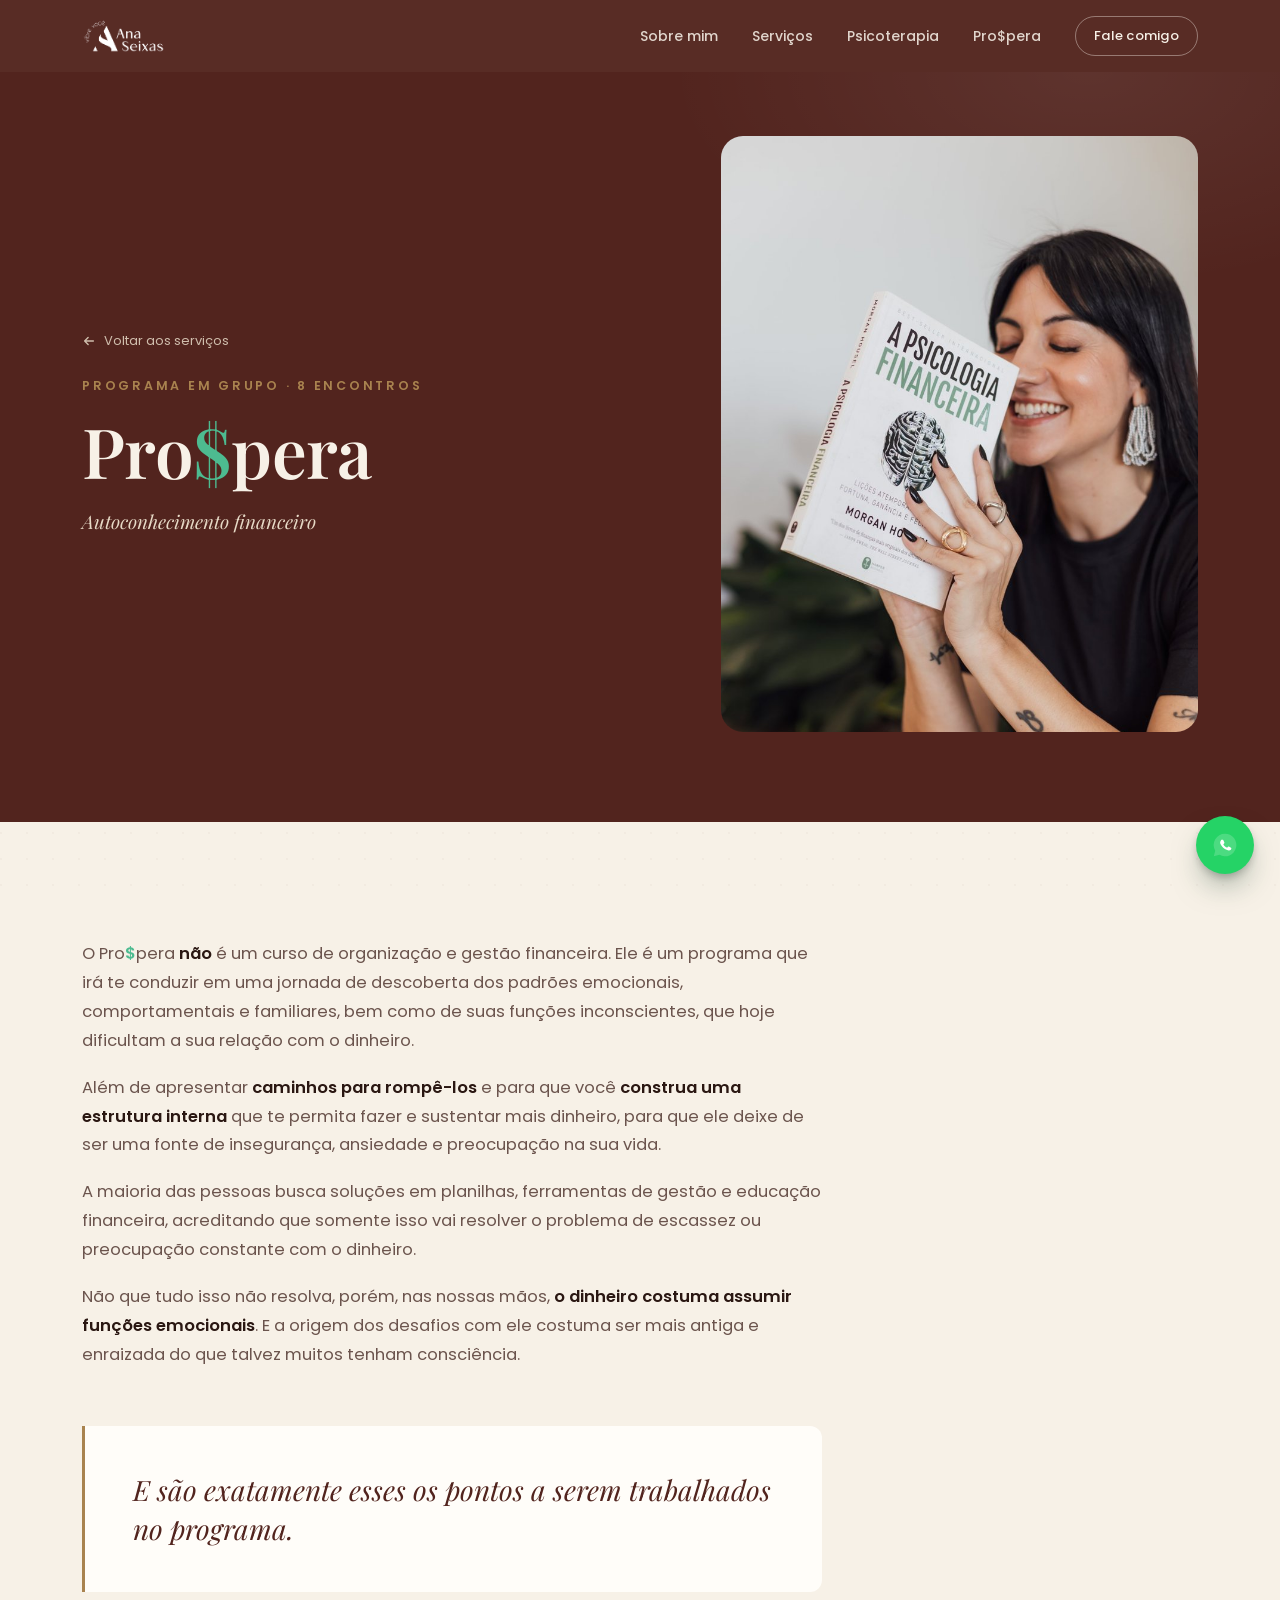
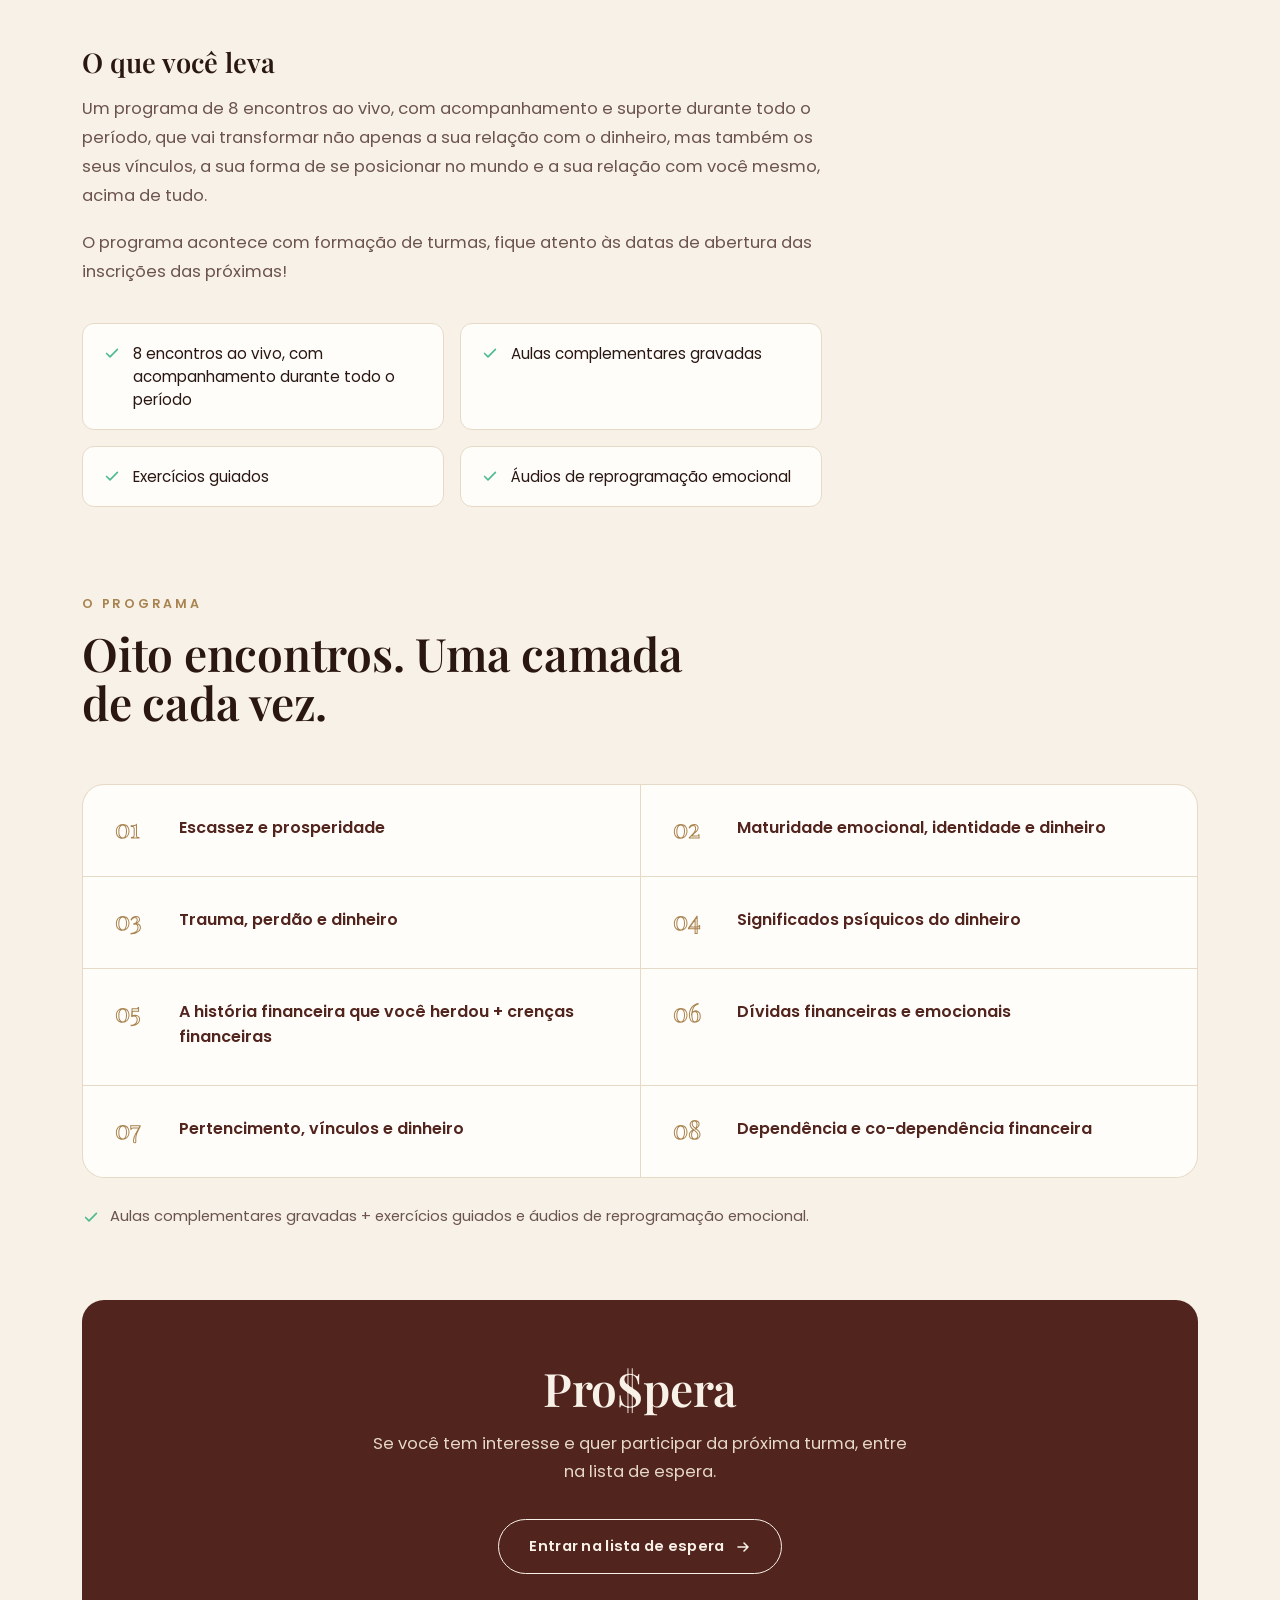
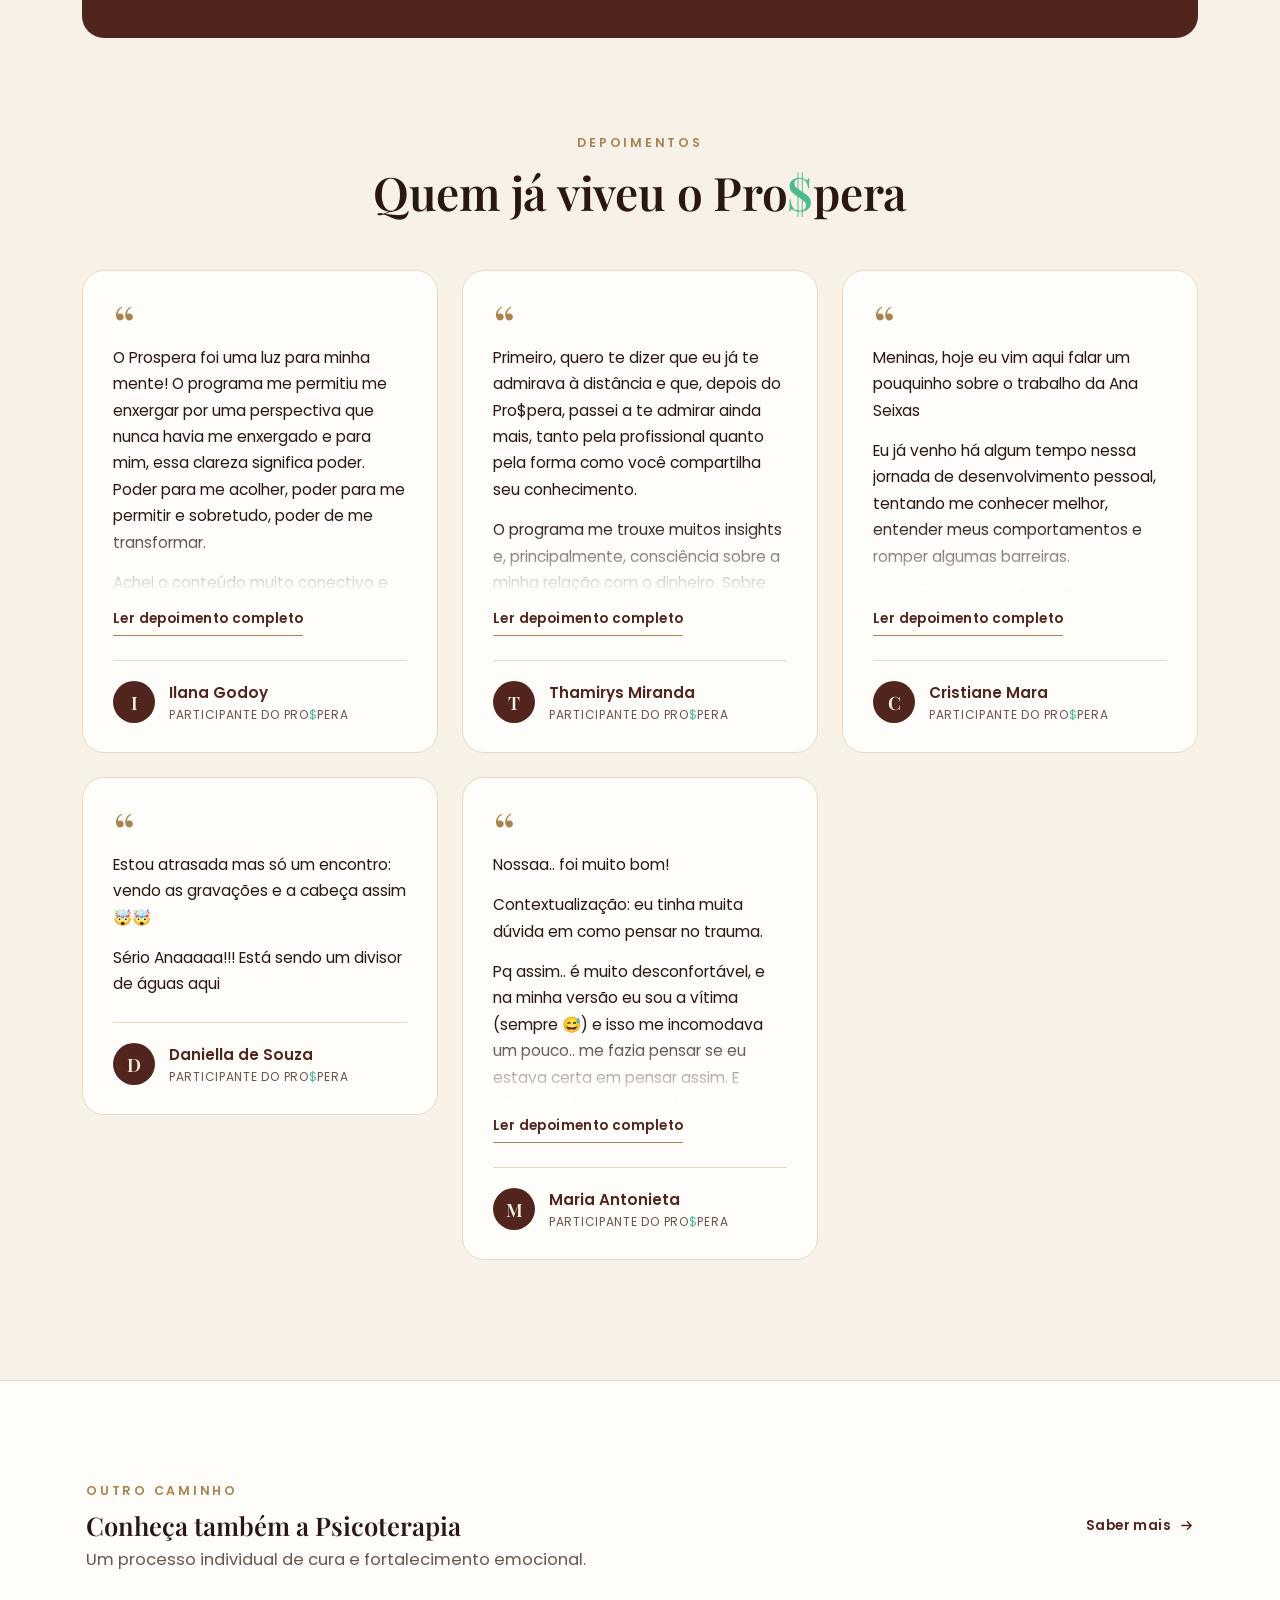
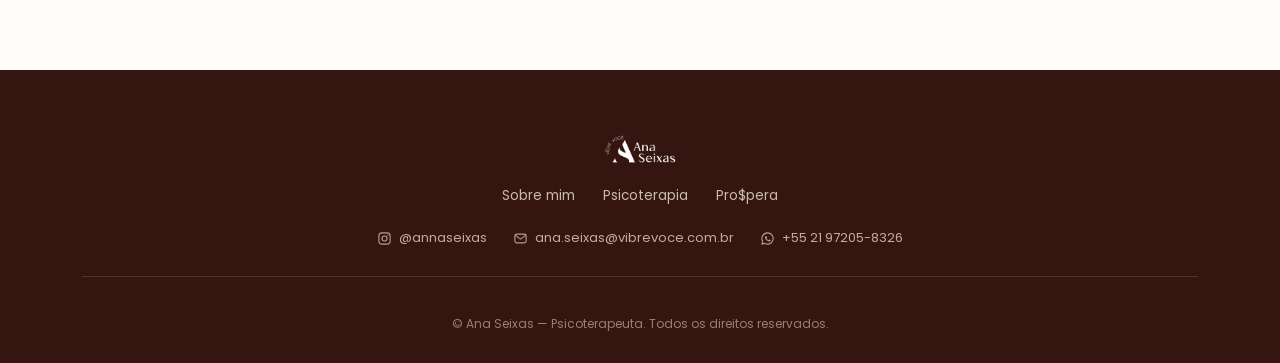
==== commit 0bdc7532: "Update prospera.html" ====
--- a/prospera.html
+++ b/prospera.html
@@ -733,10 +733,10 @@
 .depoimentos .section-head h2 .cifrao{ color:var(--green); }
 .depoimentos .section-head p{ margin-top:18px; }
 
-.dep-wall{ columns:3; column-gap:24px; }
+.dep-wall{ display:grid; grid-template-columns:repeat(3,1fr); gap:24px; align-items:start; }
 .dep-card{
   display:block;
-  margin:0 0 24px;
+  margin:0;
   padding:34px 30px 28px;
   background:var(--paper);
   border:1px solid var(--sand);
@@ -791,11 +791,11 @@
 .dep-who small{ font-size:12px; letter-spacing:.06em; text-transform:uppercase; color:var(--ink-soft); }
 .dep-who .cifrao{ color:var(--green); }
 
-@media (max-width: 980px){ .dep-wall{ columns:2; } }
+@media (max-width: 980px){ .dep-wall{ grid-template-columns:repeat(2,1fr); } }
 @media (max-width: 640px){
   .depoimentos{ padding:32px 0 88px; }
   section:has(+ .depoimentos){ padding-bottom:48px; }
-  .dep-wall{ columns:1; }
+  .dep-wall{ grid-template-columns:1fr; }
   .dep-card{ padding:30px 24px 24px; }
 }
 
@@ -1047,16 +1047,22 @@
         <figure class="dep-card reveal is-long">
           <span class="dep-mark" aria-hidden="true">&ldquo;</span>
           <blockquote class="dep-text">
-          <p>Nossaa.. foi muito bom!</p>
-          <p>Contextualização: eu tinha muita dúvida em como pensar no trauma.</p>
-          <p>Pq assim.. é muito desconfortável, e na minha versão eu sou a vítima (sempre 😅) e isso me incomodava um pouco.. me fazia pensar se eu estava certa em pensar assim. E inúmeros desvaneios sobre esse tema! Ahaha</p>
-          <p>E entender que o trauma explica, mas não justifica, foi maravilhoso.</p>
-          <p>Pq o acesso a ele é para entender o que me despertou em x situação. E a partir daí, me fortalecer, para quebrar padrões!<br>E antes, eu me julgava e, muitas vezes não queria acessar por vergonha, sabe?! Me libertou!</p>
+          <p>Meninas, hoje eu vim aqui falar um pouquinho sobre o trabalho da Ana Seixas</p>
+          <p>Eu já venho há algum tempo nessa jornada de desenvolvimento pessoal, tentando me conhecer melhor, entender meus comportamentos e romper algumas barreiras.</p>
+          <p>Mas o Prospera está sendo um verdadeiro romper na minha vida.</p>
+          <p>Eu nunca tinha passado por um processo tão profundo quando o assunto é dinheiro. E são tantas fichas caindo... e olha que acabamos de fazer apenas o terceiro encontro! 😂 Fico imaginando o que ainda nos espera até o último.</p>
+          <p>Eu aconselho muito vocês a fazerem,na proxima turma, rsrsrs, porque talvez você não tenha uma dor com o dinheiro tão latente como eu percebi que tinha. Mas pode existir alguma área da sua vida que está travada e, às vezes, a virada que você precisa começa simplesmente quando você entende de onde aquilo vem.</p>
+          <p>E é isso que está acontecendo comigo: estou começando a entender muita coisa que antes eu simplesmente repetia sem perceber.</p>
+          <p>Mais uma vez, Ana, você está arrasando! ❤️<br>Obrigada por conduzir tudo isso de uma forma tão profunda e, ao mesmo tempo, tão leve.</p>
+          <p>Isso é muito real, porque eu a vida toda, corri atrás de ganhar dinheiro, sem responder perguntas básicas para mim como;</p>
+          <p>Quanto eu quero ganhar, o que eu quero fazer com o dinheiro, quais são os meus sonhos.</p>
+          <p>Eu investi muito dinheiro em conhecimento técnico para o dinheiro chegar, mas quando a oportunidade vinha eu sabotava porque eu não bancava que eu era capaz.</p>
+          <p>No prospera estou entendendo que meu movimento agora é me conhecer e tomar posse de quem eu nasci para ser, eu acredito que as oportunidades vão aparecer e eu estarei pronta para receber.</p>
           </blockquote>
         <button type="button" class="dep-more" aria-expanded="false">Ler depoimento completo</button>
           <figcaption>
-            <span class="dep-avatar" aria-hidden="true">M</span>
-            <span class="dep-who"><strong>Maria Antonieta</strong><small>Participante do Pro<span class="cifrao">$</span>pera</small></span>
+            <span class="dep-avatar" aria-hidden="true">C</span>
+            <span class="dep-who"><strong>Cristiane Mara</strong><small>Participante do Pro<span class="cifrao">$</span>pera</small></span>
           </figcaption>
         </figure>
         <figure class="dep-card reveal">
@@ -1073,22 +1079,16 @@
         <figure class="dep-card reveal is-long">
           <span class="dep-mark" aria-hidden="true">&ldquo;</span>
           <blockquote class="dep-text">
-          <p>Meninas, hoje eu vim aqui falar um pouquinho sobre o trabalho da Ana Seixas</p>
-          <p>Eu já venho há algum tempo nessa jornada de desenvolvimento pessoal, tentando me conhecer melhor, entender meus comportamentos e romper algumas barreiras.</p>
-          <p>Mas o Prospera está sendo um verdadeiro romper na minha vida.</p>
-          <p>Eu nunca tinha passado por um processo tão profundo quando o assunto é dinheiro. E são tantas fichas caindo... e olha que acabamos de fazer apenas o terceiro encontro! 😂 Fico imaginando o que ainda nos espera até o último.</p>
-          <p>Eu aconselho muito vocês a fazerem,na proxima turma, rsrsrs, porque talvez você não tenha uma dor com o dinheiro tão latente como eu percebi que tinha. Mas pode existir alguma área da sua vida que está travada e, às vezes, a virada que você precisa começa simplesmente quando você entende de onde aquilo vem.</p>
-          <p>E é isso que está acontecendo comigo: estou começando a entender muita coisa que antes eu simplesmente repetia sem perceber.</p>
-          <p>Mais uma vez, Ana, você está arrasando! ❤️<br>Obrigada por conduzir tudo isso de uma forma tão profunda e, ao mesmo tempo, tão leve.</p>
-          <p>Isso é muito real, porque eu a vida toda, corri atrás de ganhar dinheiro, sem responder perguntas básicas para mim como;</p>
-          <p>Quanto eu quero ganhar, o que eu quero fazer com o dinheiro, quais são os meus sonhos.</p>
-          <p>Eu investi muito dinheiro em conhecimento técnico para o dinheiro chegar, mas quando a oportunidade vinha eu sabotava porque eu não bancava que eu era capaz.</p>
-          <p>No prospera estou entendendo que meu movimento agora é me conhecer e tomar posse de quem eu nasci para ser, eu acredito que as oportunidades vão aparecer e eu estarei pronta para receber.</p>
+          <p>Nossaa.. foi muito bom!</p>
+          <p>Contextualização: eu tinha muita dúvida em como pensar no trauma.</p>
+          <p>Pq assim.. é muito desconfortável, e na minha versão eu sou a vítima (sempre 😅) e isso me incomodava um pouco.. me fazia pensar se eu estava certa em pensar assim. E inúmeros desvaneios sobre esse tema! Ahaha</p>
+          <p>E entender que o trauma explica, mas não justifica, foi maravilhoso.</p>
+          <p>Pq o acesso a ele é para entender o que me despertou em x situação. E a partir daí, me fortalecer, para quebrar padrões!<br>E antes, eu me julgava e, muitas vezes não queria acessar por vergonha, sabe?! Me libertou!</p>
           </blockquote>
         <button type="button" class="dep-more" aria-expanded="false">Ler depoimento completo</button>
           <figcaption>
-            <span class="dep-avatar" aria-hidden="true">C</span>
-            <span class="dep-who"><strong>Cristiane Mara</strong><small>Participante do Pro<span class="cifrao">$</span>pera</small></span>
+            <span class="dep-avatar" aria-hidden="true">M</span>
+            <span class="dep-who"><strong>Maria Antonieta</strong><small>Participante do Pro<span class="cifrao">$</span>pera</small></span>
           </figcaption>
         </figure>
       </div>
